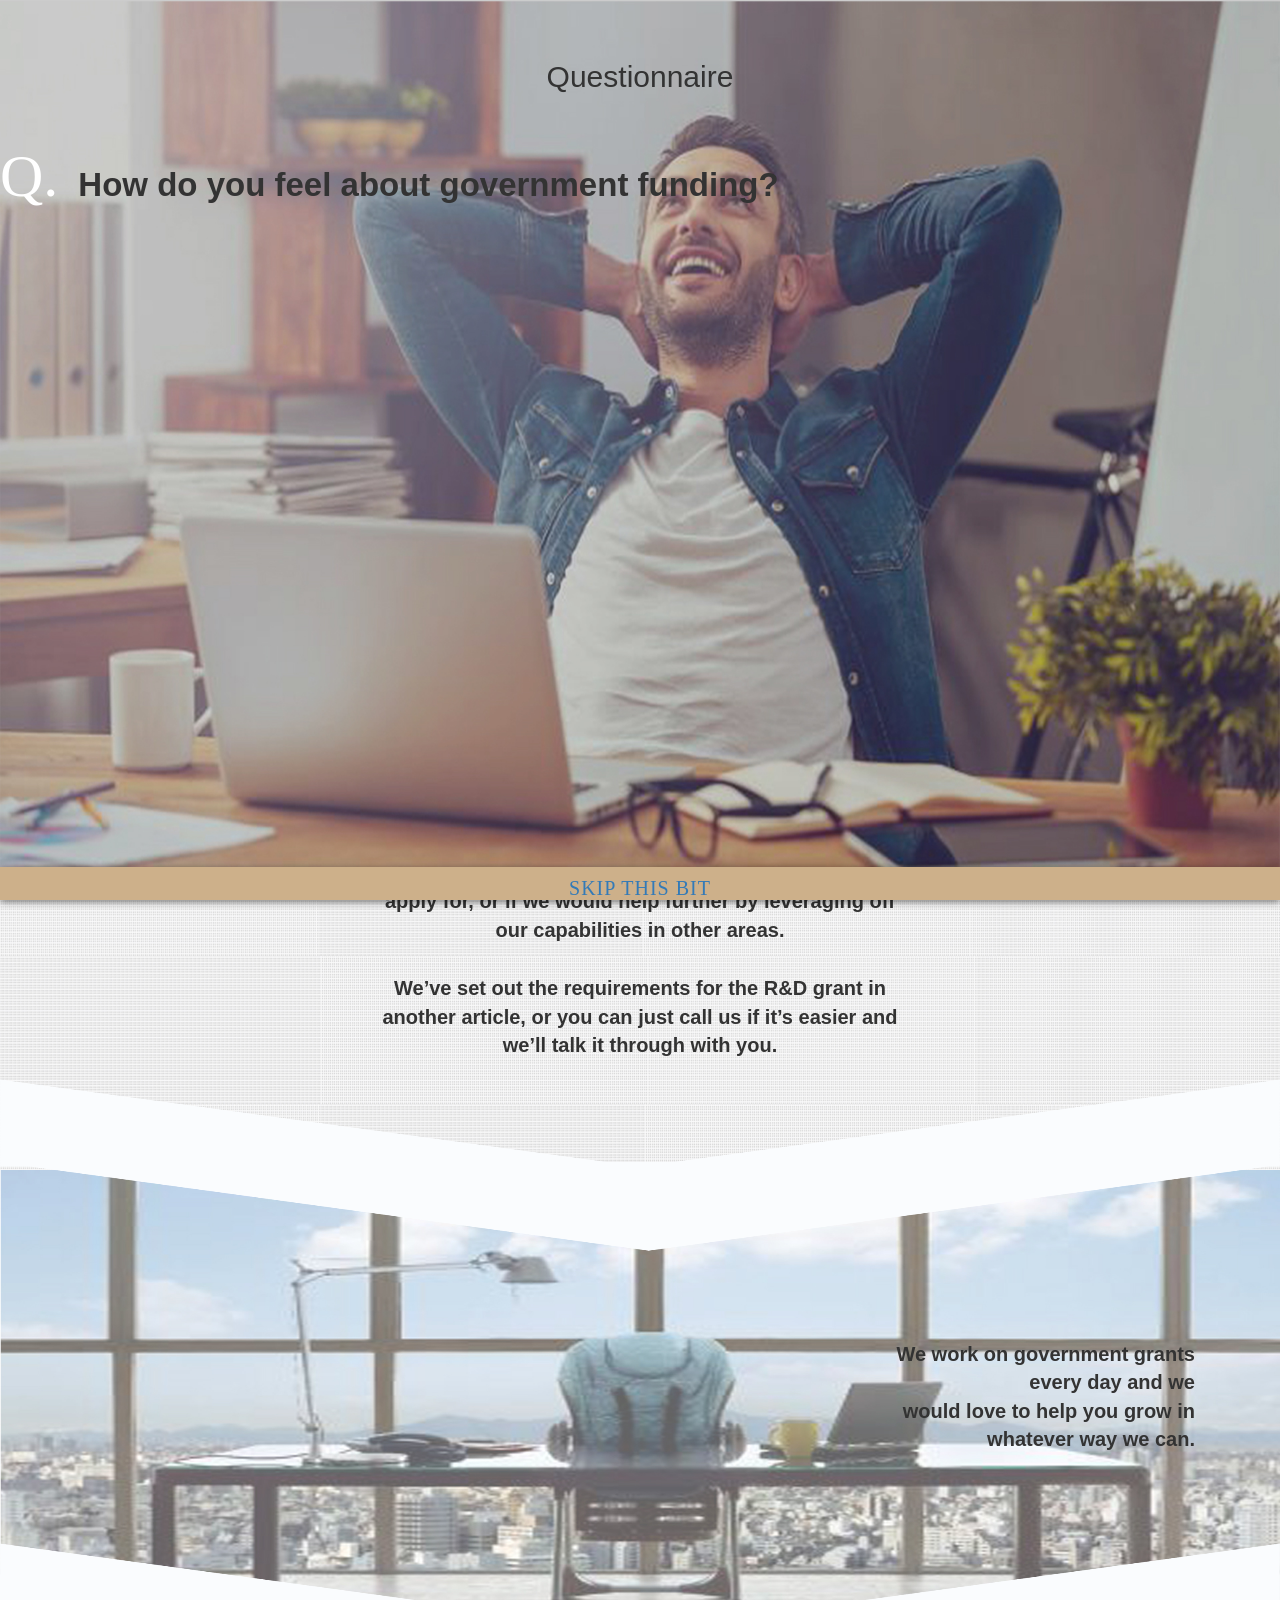
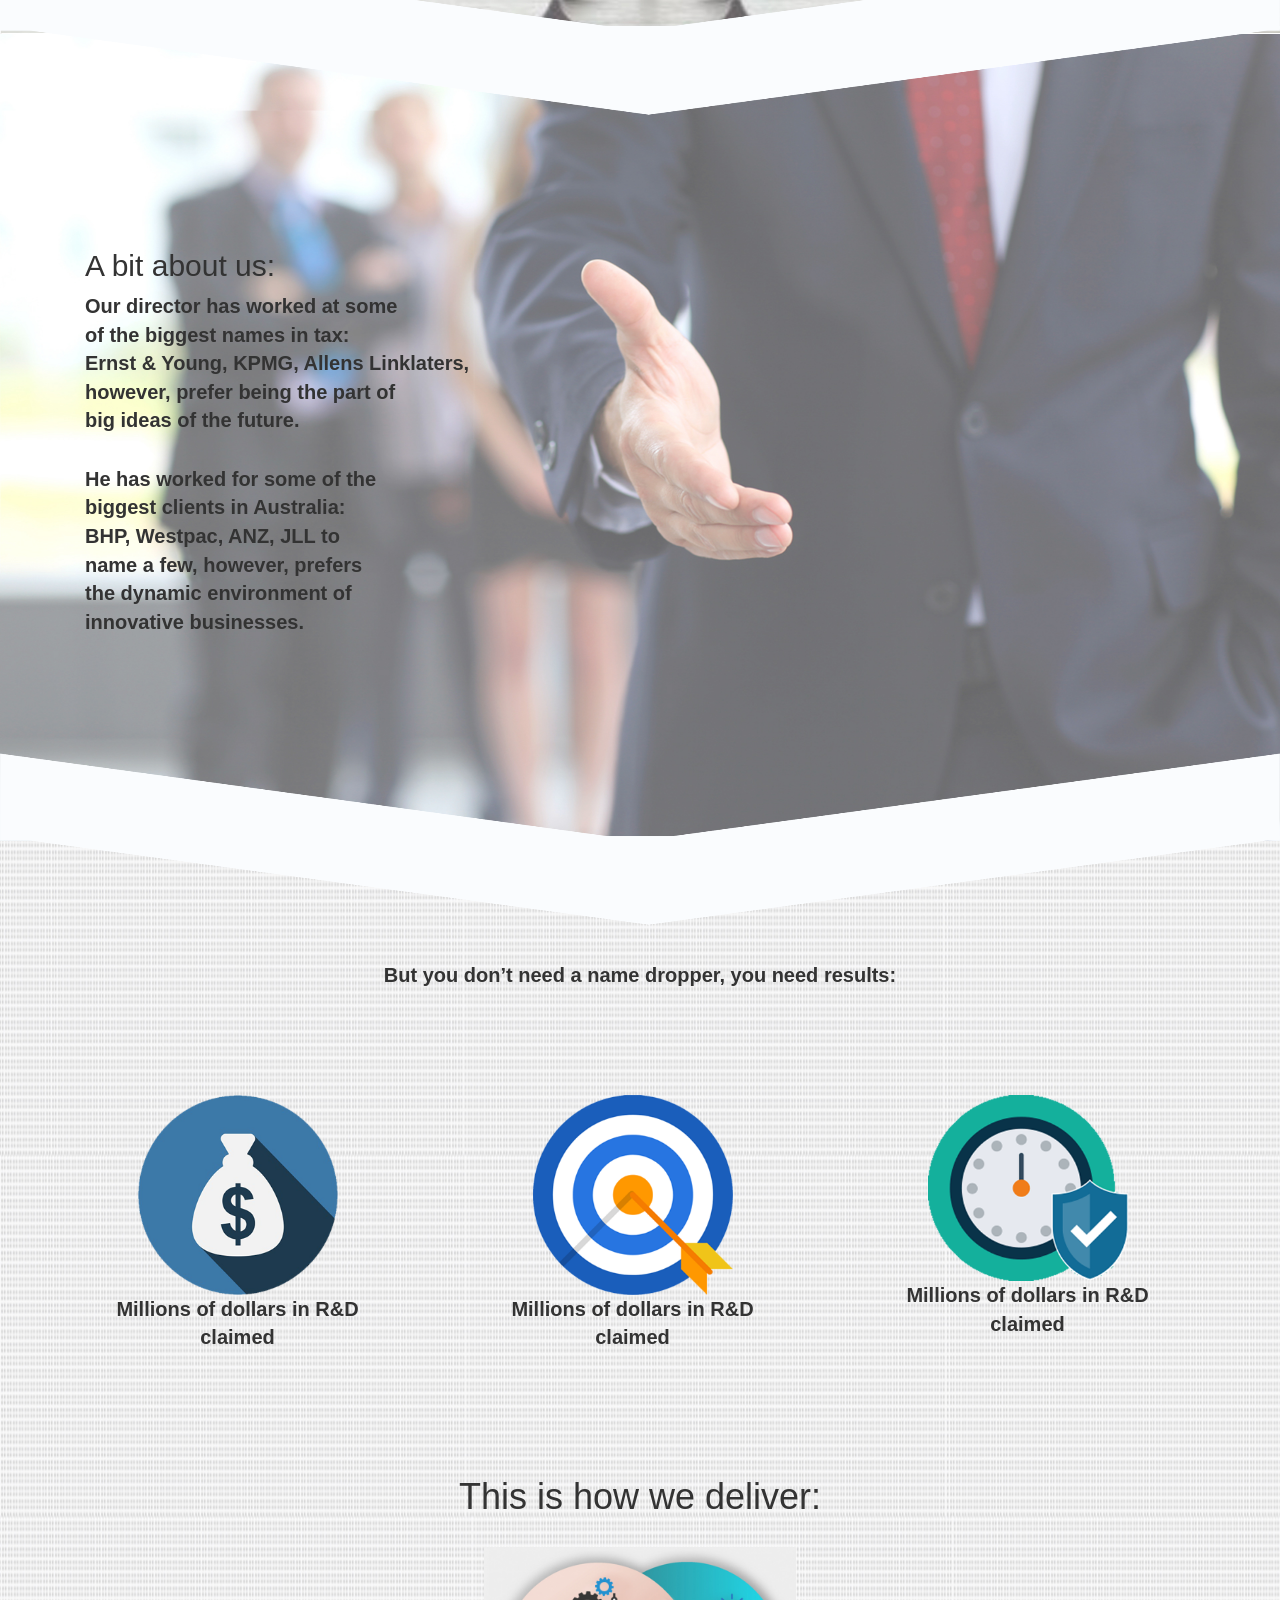
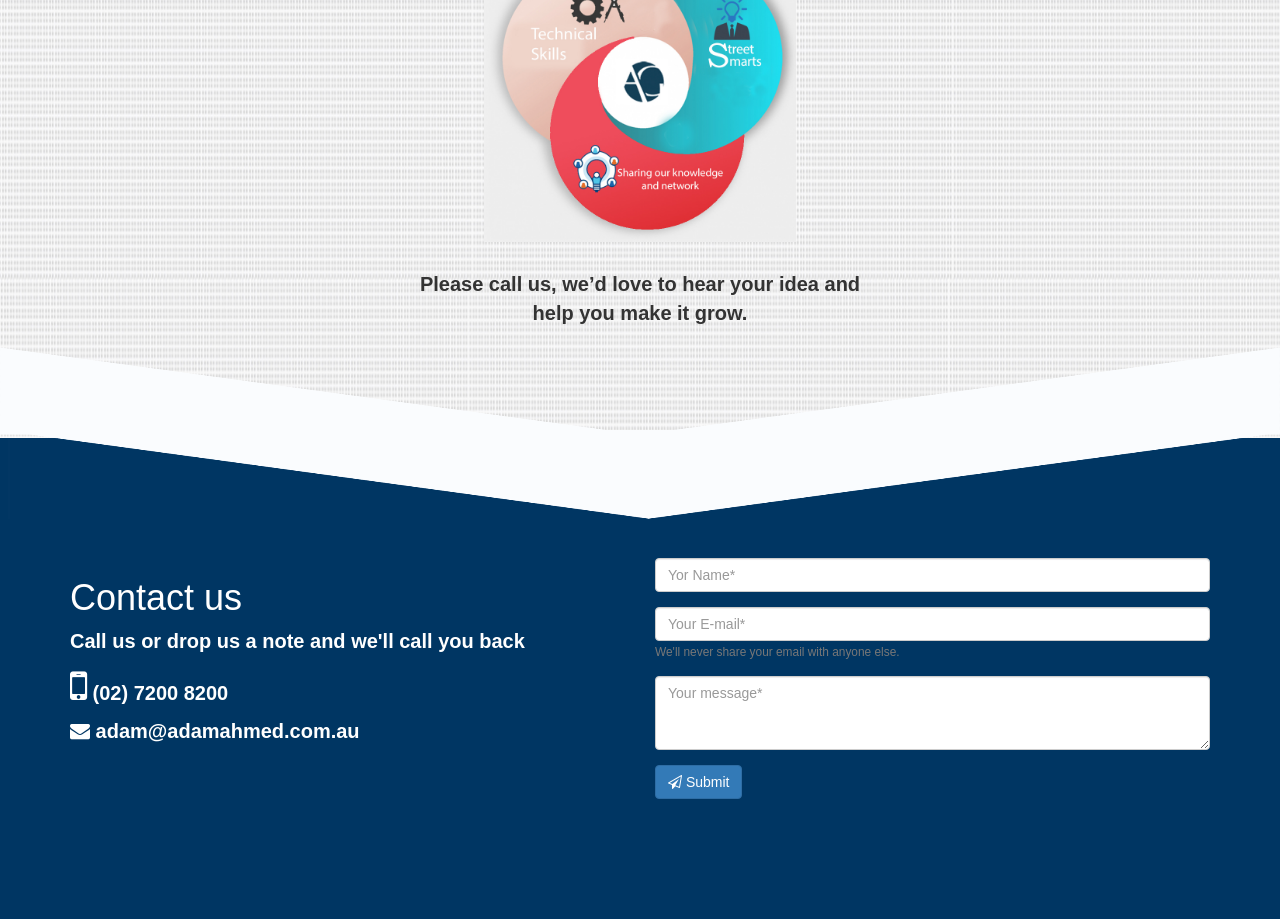
==== index.html @ 74a3d111 "test 3" ====
<!DOCTYPE html>
<html lang="en">
<head>
    <meta charset="UTF-8">
    <title>Advocates</title>

    <link rel="stylesheet" href="https://maxcdn.bootstrapcdn.com/bootstrap/3.3.7/css/bootstrap.min.css">
    <link href="https://maxcdn.bootstrapcdn.com/font-awesome/4.7.0/css/font-awesome.min.css" rel="stylesheet" integrity="sha384-wvfXpqpZZVQGK6TAh5PVlGOfQNHSoD2xbE+QkPxCAFlNEevoEH3Sl0sibVcOQVnN" crossorigin="anonymous">
    <link href="css/apostrophe.css" rel="stylesheet">
    <link rel="stylesheet" href="css/style.css">

</head>
<body>
<!--<div id="myModal" class="modal fade bd-example-modal-lg" >-->
    <!--<div class="modal-dialog">-->
        <!--<div class="modal-content">-->
            <!--&lt;!&ndash;<div class="modal-header">&ndash;&gt;-->
                <!--&lt;!&ndash;<button type="button" class="close" data-dismiss="modal" aria-hidden="true">&times;</button>&ndash;&gt;-->
                <!--&lt;!&ndash;<h2 class="modal-title">This is a temporary modal</h2>&ndash;&gt;-->
            <!--&lt;!&ndash;</div>&ndash;&gt;-->
            <!--<div class="modal-body">-->
                <!--<h2>How do you feel about<br> Government Funding?</h2>-->

                <!--&lt;!&ndash; List Items Start &ndash;&gt;-->
                <!--<div class="row chkbox-padding">-->
                    <!--<div class="col-md-6">-->
                        <!--<div class="funkyradio">-->
                            <!--<div class="funkyradio-default">-->
                                <!--<input type="checkbox" name="checkbox" id="checkbox1" checked/>-->
                                <!--<label for="checkbox1">Great idea.</label>-->
                            <!--</div>-->
                            <!--<div class="funkyradio-primary">-->
                                <!--<input type="checkbox" name="checkbox" id="checkbox2" checked/>-->
                                <!--<label for="checkbox2">Hey, if it's available, why not take it?</label>-->
                            <!--</div>-->
                            <!--<div class="funkyradio-success">-->
                                <!--<input type="checkbox" name="checkbox" id="checkbox3" checked/>-->
                                <!--<label for="checkbox3">Hard to het.</label>-->
                            <!--</div>-->
                            <!--<div class="funkyradio-danger">-->
                                <!--<input type="checkbox" name="checkbox" id="checkbox4" checked/>-->
                                <!--<label for="checkbox4">I prefer Struggle St.</label>-->
                            <!--</div>-->
                        <!--</div>-->
                    <!--</div>-->
                <!--</div>-->
                <!--&lt;!&ndash; List Items End &ndash;&gt;-->
                <!--<div class="row">-->
                    <!--<div class="col-md-12 col-sm-12" align="center">-->
                        <!--<a class="close" data-dismiss="modal" aria-hidden="true">You can Skip!</a>-->
                    <!--</div>-->
                <!--</div>-->

            <!--</div>-->
        <!--</div>-->
    <!--</div>-->
<!--</div>-->


<section name="header" id="header"><!-- header start -->
    <div class="container-fluid">
        <p>&nbsp;</p>
    </div>
</section><!-- header end -->
<!--<div class="container-fluid ">-->
<img class="arrow-img" src="images/arrow.png"/>
<!--</div>-->
<section name="content" id="content"><!-- content start -->
    <div class="content-top">
        <div class="row  container-fluid">
            <!--<div class="container-fluid">-->
            <!--<div class="shade">-->
                <div class="container">
                    <div class="col-lg-12 col-md-12 col-sm-12 col-xs-12">
                        <h2>Do you know if you’re eligible for
                            Government funding?</h2>&nbsp;
                        <p>It can be tough out there, and the Government knows this, so it has all sorts
                            of Government grants which you might be eligible for.</p>&nbsp;
                        <p>One of the grants we specialise in is the research and development grant.<br>
                            This is for the companies that are creating something new and experimenting
                            a little.</p>&nbsp;
                        <h2>Doing something no one else is doing – is this you?</h2>&nbsp;
                        <p>If this is you – we’re intrigued. I bet you’ve got a great idea.We’d love to hear about it.</p>
                    </div>
                </div>

            <!--</div>-->
            <!--</div>-->
        </div>
    </div>
    <img class="arrow-img" src="images/arrow.png"/>
    <div class="content-below ">
        <div class="row container-fluid">
            <div class="container">
                <div class="col-lg-12 col-md-12 col-sm-12 col-xs-12 ">
                    <h4>If you are doing research and development you might be able
                        <br>to get 43.5% of the money you have spent back.</h4>&nbsp;
                    <p>We might even know of some other grants you could<br>
                        apply for, or if we would help further by leveraging off<br>
                        our capabilities in other areas.</p>&nbsp;
                    <p> We’ve set out the requirements for the R&D grant in<br>
                        another article, or you can just call us if it’s easier and<br>
                        we’ll talk it through with you.</p>
                </div>
            </div>
        </div>
    </div>
</section><!-- content end -->
<img class="arrow-img" src="images/arrow.png"/>
<section name="director" id="director" ><!-- director start -->
    <div class="container-fluid">
        <div class="row director-content">
            <!--<div class="shade">-->
                <div class="container">
                    <div class="col-lg-12 col-md-12 col-sm-12 col-xs-12">
                        <p>We work on government grants<br>
                            every day and we<br>
                            would love to help you grow in<br>
                            whatever way we can.</p>
                    </div>
                </div>
            <!--</div>-->
        </div>
    </div>
</section><!-- director end -->
<img class="arrow-img" src="images/arrow.png"/>

<section name="chart" id="chart">
    <!--<div class="container-fluid">-->
    <div class="chart-top">
        <div class="container-fluid">
            <div class="row  chart-padding">
                <!--<div class="shade">-->
                    <div class="container">
                        <div class="col-lg-12 col-md-12 col-sm-12 col-xs-12">
                            <h2>A bit about us:</h2>
                            <p> 		 Our director has worked at some<br>
                                of the biggest names in tax:<br>
                                Ernst & Young, KPMG, Allens Linklaters,<br>
                                however, prefer being the part of<br>
                                big ideas of the future.
                            </p>&nbsp;
                            <p>		He has worked for some of the<br>
                                biggest clients in Australia:<br>
                                BHP, Westpac, ANZ, JLL to<br>
                                name a few, however, prefers<br>
                                the dynamic environment of<br>
                                innovative businesses.</p>
                        </div>
                    </div>
                <!--</div>-->
            </div>
        </div>
    </div>
    <img class="arrow-img" src="images/arrow.png"/>
    <div class="chart-bottom">
        &nbsp;&nbsp;<p>But you don’t need a name dropper, you need results:</p>
        <div class="container chart-padding">
            <div class="row">
                <div class="col-lg-4 col-md-4 col-sm-6">
                    <div class="card mx-auto text-center">
                        <img src="images/chart_dollar.png" class="img-responsive"/>
                        <div class="card-body">
                            <p>Millions of dollars in R&D claimed</p>
                        </div>
                    </div>
                </div>
                <div class="col-lg-4 col-md-4 col-sm-6">
                    <div class="card mx-auto text-center">
                        <img src="images/chart_RnD.png"/>
                        <div class="card-body">
                            <p>Millions of dollars in R&D claimed</p>
                        </div>
                    </div>
                </div>
                <div class="col-lg-4 col-md-4 col-sm-6">
                    <div class="card mx-auto text-center">
                        <img src="images/chart_payment.png" class="img-responsive"/>
                        <div class="card-body">
                            <p>Millions of dollars in R&D claimed</p>
                        </div>
                    </div>
                </div>
            </div>
        </div>
        <div class="container-fluid" style="align-content: center;">
            <h1>This is how we deliver: </h1>&nbsp;&nbsp;
            <img src="images/technical skills.jpg" class="img-responsive rounded mx-auto d-block trainer"/>
            <p><br>Please call us, we’d love to hear your idea and<br>
                help you make it grow.</p>
        </div>

    </div>
</section>

<img class="arrow-img" src="images/arrow.png"/>

<section name="contactUs" id="contactUs"><!-- contactUs start -->
    <div class="container">
        <div class="row">
            <div class="col-lg-6 col-md-6 col-sm-12">
                <h1>Contact us</h1>
                <p>Call us or drop us a note and we'll call you back</p>
                <p><i class="fa fa-mobile fa-2x"></i> (02) 7200 8200</p>
                <p><i class="fa fa-envelope" aria-hidden="true"></i> adam@adamahmed.com.au</p>
            </div>

            <div class="col-lg-6 col-md-6 col-sm-12">
                <form>
                    <div class="form-group">
                        <!--<label for="name">Name</label>-->
                        <input type="text" class="form-control" id="name" placeholder="Yor Name*">
                    </div>
                    <div class="form-group">
                        <!--<label for="inputEmail1">Email address</label>-->
                        <input type="email" class="form-control" id="inputEmail1" aria-describedby="emailHelp" placeholder="Your E-mail*">
                        <small id="emailHelp" class="form-text text-muted">We'll never share your email with anyone else.</small>
                    </div>
                    <div class="form-group">
                        <!--<label for="message">Example textarea</label>-->
                        <textarea class="form-control" id="message" rows="3" placeholder="Your message*"></textarea>
                    </div>

                    <!--<span class="icon-input-btn"><span class=""></span> <input type="submit" class="btn btn-primary" value="Search"></span>-->
                    <button type="submit" class="btn btn-primary">
                        <i class="fa fa-paper-plane-o"></i> Submit
                    </button>
                </form>
            </div>
        </div>
    </div>
</section><!-- contactUs end -->

<!-- Quiz Section Start -->
<div class="section" id="section-quiz">

    <div class="branding">
        <!--<div class="inner">-->
        <!--<img src="assets/img/layout/stamp-apostrophe.png" id="stamp"/>-->
        <!--<img src="assets/img/layout/logo-apostrophe.png" id="logo"/>-->
        <!--</div>-->
    </div>

    <div class="inner">

        <div class="heading">
            <h2>Questionnaire</h2>
        </div>

        <div id="quiz">

            <h4 id="headingQ">Q.</h4>

            <p class="quizquestion"></p>

            <h4 id="headingA">A.</h4>

            <p class="quizanswer"></p>

        </div>

        <div id="response">

        </div>


        <div id="quizes">

            <!-- QUIZ  - Rocket Science -->
            <div class="quiz" data-type="multichoice" data-bg="intro1">
                <p class="q">How do you feel about government funding?</p>
                <p class="a">
                    <i>Select one</i><br>
                    <a class="choice" data-choice="a" href="#">a) Great Idea</a><br>
                    <a class="choice" data-choice="b" href="#">b) Hey, if it’s available, why not take it?</a><br>
                    <a class="choice" data-choice="c" href="#">c) Hard to get.</a><br>
                    <a class="choice" data-choice="d" href="#">d) I prefer Struggle St.</a>
                </p>
                <div class="answer-timeout">
                    <p>Nothing? Really? You’d be a pro at meditation.</p>
                    <p>While you’re busy omming, let us take care of your social media.</p>
                </div>
                <div class="answer" data-choice="a">
                    <p>a)  We think so too. Come in , let's see if we can get you some.</p>
                </div>
                <div class="answer" data-choice="b">
                    <p>b)  Make Sense</p>
                    <p>  Come in. </p>
                </div>
                <div class="answer" data-choice="c">
                    <p>c)  It can be, but doesn't have to be.</p>
                    <p> We've done a few of these - come in and we'll talk - give you a sense of how much you might be eligible foe and if it's worth it.</p>
                </div>
                <div class="answer" data-choice="d">
                    <p>d)  Ah ok. Well if you ever change your mind you know where to find us.</p>
                    <p> Come in if you want to see what you might be missing out on..</p>
                </div>
            </div>
            <!--////////////////////////-->
        </div>
    </div>

    <div class="masthead skipper">
        <a class="" href="#">skip this bit</a></li>
    </div>
</div>
<!-- Quiz Section End -->

<script src="https://ajax.googleapis.com/ajax/libs/jquery/1.12.4/jquery.min.js"></script>
<script src="https://maxcdn.bootstrapcdn.com/bootstrap/3.3.7/js/bootstrap.min.js"></script>
<script src="js/script.js" type="text/javascript"></script>
<script src="js/apostrophe-min.js"></script>
<script>
    $(document).ready(
        appsite.init()
    );
</script>

</body>
</html>
---- css/apostrophe.css ----
#quiz h4 {
    font-family: "mrseaves";
    font-size: 60px;
    color: white;
    opacity: 0;
}
#response p,
#quiz input,
#quiz i,
#section-quiz a:hover {
    color: #ceb18b;
    text-decoration: none;
}
#quiz input,
#quiz i {
    font-family: "hoefler-italic";
    font-style: normal;
}
#quiz .clearfix {
    margin: 40px 0;
}
#quiz h4,
#quiz a,
#quiz i,
#quiz .quizquestion,
#quiz .quizanswer {
    display: inline;
    padding-right: 20px;
}
#quiz p.quizquestion,
#quiz p.quizanswer {
    font-size: 33px;
}
#quiz input {
    background: transparent;
    border: 0;
    outline: 0;
    font-size: 50px;
    width: 790px;
    display: inline;
    line-height: 50px;
    position: relative;
    top: -6px;
}
#response {
    margin-top: 50px;
    /*background: url(../images/modal_1.jpg)  no-repeat;*/
}
#response p {
    color: #ceb18b;
    font-family: "mrseaves";
    font-size: 22px;
    padding-left: 120px;
    margin: 0 0 10px;
    line-height: 24px;
}
#response #enter h2 {
    cursor: pointer;
}
.gecko #response #enter h2 a {
    display: block;
}
#response #enter h2:hover {
    color: #ceb18b;
    cursor: pointer;
}
#section-quiz h1 {
    color: white;
}
#section-quiz,
#section-quiz h2 {
    background-color: transparent;
    background-position-y: top;
    background-position-x: 50%;
    -webkit-background-size: cover;
    -moz-background-size: cover;
    -o-background-size: cover;
    background-size: cover;
}
#section-quiz{
    background: url("../images/modal_1.jpg") no-repeat;
    background-size: cover;
}
#section-quiz.section {
    position: fixed;
    z-index: 9999;
    width: 100%;
    top: 0;
    left: 0;
    padding-top: 0;
    height: 100%;
}
#section-quiz.section .branding {
    margin-top: 60px;
}
#section-quiz hr {
    margin-top: 50px;
}
#section-quiz .heading {
    margin: 50px 0 ;
}
.masthead.skipper {
    position: fixed;
    bottom: 0;
    height: 33px;
}
#section-quiz .masthead.skipper a {
    display: block;
    padding-top: 7px;
}
#section-quiz .masthead.skipper a:hover {
    color: #404041;
}

.masthead.skipper a,
ul li {
    font-family: "knockout";
    font-size: 20px;
    text-transform: uppercase;
    letter-spacing: 1px;
}
.masthead {
    background: #cdb08a;
    height: 33px;
    position: absolute;
    bottom: 0;
    left: 0;
    right: 0;
    width: 100%;
    text-align: center;
    -webkit-box-shadow: 0px 2px 7px 0px rgba(0, 0, 0, 0.5);
    box-shadow: 0px 2px 7px 0px rgba(0, 0, 0, 0.5);
}
.masthead.sticky {
    position: fixed;
    top: 0;
    z-index: 999;
}
.masthead.skipper {
    position: fixed;
    bottom: 0;
    height: 33px;
}
---- css/style.css ----
/*Global Styles Start*/
p, h1, h2, h3, h4{
    text-align: center;
}
p{
    font-weight: 600;
    font-size: 20px;
}
.required:after { content:" *"; }
/*Global Styles End*/

/*Section Styling Start*/
#header{
    background-image: url("../images/header.jpg");
    width: 100%;
    max-height: 320px;
    min-height: 100px;
}

#content{

}
#director p{
    text-align: right;
}
#chart{

}
#contactUs{
    background-color: #003663;
    padding: 120px 0;
    color: #ffffff;
}
#contactUs h1, #contactUs p{
    color: #ffffff;
}

.arrow-img{
    width: 100%;
    max-height: 20%;
    position: absolute;
    z-index: 100;
    margin: -73px 0;
}
/*Section Styling End*/

/*Content Section Start*/
.content-top{
    background: url("../images/content_1_1.jpg") no-repeat;
    -webkit-background-size:100% 100%;
    background-size:100% 100%;
}
#content .container-fluid {
    width: 100%;
    padding-right: 0;
    padding-left: 0;
    margin-right: auto;
    margin-left: auto;
}
.shade{
    /*color: #fff;*/
    padding: 100px 50px;
    left: 0;
    width: 100%;
    background: rgba(255, 255, 255, .4);
}
.content-below{
    background: url("../images/content_2.jpg") no-repeat;
    -webkit-background-size:100% 100%;
    background-size:100% 100%;
    padding: 300px 0;
    /*height: 600px;*/
}
/*Content Section End*/

/*Director Section Start*/
.director-content{
    background: url("../images/Director_3_1_Slide.jpg") no-repeat;
    -webkit-background-size:100% 100%;
    background-size:100% 100%;
    padding: 300px 0;
}
/*Director Section End*/

/*Chart Section Start*/
.chart-padding{
    padding: 120px 0;
    /*margin-top: 40px;*/
    z-index: 100;
}
.chart-top{
    background: url("../images/Director_chart_2_Slide.jpg") no-repeat;
    -webkit-background-size:100% 100%;
    background-size:100% 100%;
    padding: 300px 0;
    text-align: left;
}
.chart-top p, .chart-top h2{
    text-align: left;
}

.chart-bottom{
    background: url("../images/content_2.jpg") no-repeat;
    background-size: cover;
}
.card{
    max-width: 300px;
    margin: auto;
    background-color: transparent;
    border: none;
}
.card > img{
    max-height: 200px;
    max-width: 200px;
    margin: auto;
}
.trainer{
    width: 40%;
    height: 40%;
    margin: auto;
}
/*Chart Section End*/

/*ContactUs Section Start*/
#contactUs p, #contactUs h1{
    text-align: left;
}
/*ContactUs Section End*/


/* MODAL SETUP */
.modal{
    padding-right: 0 !important;
}
.modal-content {
    /*background: url("../images/modal_1.jpg") no-repeat;*/
    -webkit-background-size:cover;
    background-size:cover;
}
.modal-dialog {
    width: 100%;
    height: 100%;
    margin: 0;
    padding: 0;
}

.modal-content {
    height: auto;
    min-height: 100%;
    border-radius: 0;
}

/* Checkbox Start */
.checkbox:after {
    content: '';
    display: table;
    clear: both;
}

.checkbox {
    position: relative;
    display: inline-block;
    border: 1px solid #a9a9a9;
    border-radius: .25em;
    width: 1.3em;
    height: 1.3em;
    float: left;
    margin-right: .5em;
}
.checkbox label{
    width: 100%;
}

.checkbox .cr .cr-icon{
    position: absolute;
    font-size: .8em;
    line-height: 0;
    top: 50%;
    left: 20%;
}

.checkbox input[type="checkbox"] {
    display: none;
}

.checkbox input[type="checkbox"] + .cr > .cr-icon {
    transform: scale(3) rotateZ(-20deg);
    opacity: 0;
    transition: all .3s ease-in;
}

.checkbox input[type="checkbox"]:checked + .cr > .cr-icon {
    transform: scale(1) rotateZ(0deg);
    opacity: 1;
}

.checkbox input[type="checkbox"]:disabled + .cr {
    opacity: .5;
}
/* Checkbox End */

.funkyradio div {
    clear: both;
    overflow: hidden;
}
/* Deals with checkbox container */
.funkyradio label {
    width: 2750px;
    border-radius: 3px;
    /*border: 1px solid #D1D3D4;*/
    font-weight: 400;
    font-size: 20px;
}

.funkyradio input[type="checkbox"]:empty {
    display: none;
}

.funkyradio input[type="checkbox"]:empty ~ label {
    position: relative;
    line-height: 2.0em;
    text-indent: 3em;
    margin-top: 1em;
    cursor: pointer;
    -webkit-user-select: none;
    -moz-user-select: none;
    -ms-user-select: none;
    user-select: none;
}

.funkyradio input[type="checkbox"]:empty ~ label:before {
    position: absolute;
    display: block;
    top: 0;
    bottom: 0;
    left: 0;
    content: '';
    width: 2.0em;
    /*background: #D1D3D4;*/
    background: transparent;
    border-radius: 3px 3px 3px 3px;
    border-left: 1px solid crimson;
    border-right: 1px solid crimson;
}

/*ADD Transition*/
.funkyradio input[type="checkbox"]:checked ~ label:before {
    content: '\2714';
    text-indent: .5em;
    font-size: 20px;
    color: red;
    /*background-color: #ccc;*/
    background-color: transparent;
    transition: all .3s ease-in;
}


/*}*/

.chkbox-padding{
    margin-left: 20px;
}
.close{
    float: none;
    line-height: 4;
    font-size: 25px;
    opacity: .4;

}
.funkyradio .funkyradio-default input{
    border-left: 1px solid black;
    border-right: 1px solid black;
}

/* MEDI@ Start */
@media (min-width: 320px) {
    .arrow-img{
        width: 100%;
        position: absolute;
        z-index: 100;
        margin: -35px 0;
    }
    .shade{
        padding: 0;
    }
    .chart-padding{
        padding: 95px 0;
    }
    .chart-padding .row{
        margin-right: 0;
    }
    #chart .arrow-img{
        margin: -35px 0;
    }
    .trainer{
        width: 100%;
        height: 100%;
    }
    .content-top{
        height: auto;
        padding: 50px 10px;
    }
    .content-below{
        height: auto;
        padding: 50px 10px;
    }

    .director-content{
        height: auto;
        padding: 50px 10px;
    }
    .chart-top{
        padding: 100px 0;
    }
    .chart-bottom{
        padding: 100px 0;
    }
    .chkbox-padding{
        margin-left: 2px;
    }
    .modal-content h2{
        font-size: 20px;
        font-weight: 600;
    }
    .modal-content .col-md-6{
        padding-left: 5px;
    }
    .funkyradio label{
        font-size: 13px;
        font-weight: 600;
    }
    .funkyradio input[type="checkbox"]:empty ~ label {
        position: relative;
        line-height: 2.0em;
        text-indent: 2.6em;
        margin-top: 1em;
    }

    /*ADD Transition*/
    .funkyradio input[type="checkbox"]:checked ~ label:before {
        text-indent: 0.4em;
        font-size: 15px;

    }
}
@media (min-width: 800px) {
    .arrow-img{
        margin: -50px 0;
    }
    .trainer{
        width: 25%;
        /*height: 80%;*/
    }
    .content-top{
        padding: 100px 0;
        height: auto;
    }
    .content-below{
        padding: 100px 0;
        height: auto;
    }
    .director-content{
        padding: 170px 0;
        height: auto;
    }
    .modal-content h2{
        font-size: 25px;
    }
    .modal-content .col-md-6{
        padding-left: 15px;
    }
    .funkyradio label{
        font-size: 20px;
        font-weight: 700;
    }

}
@media (min-width: 1000px) {
    .arrow-img{
        margin: -74px 0;
    }
}
@media (min-width: 1280px) {
    .arrow-img{
        margin: -63px 0;
    }
    #chart .arrow-img{
        margin: -63px 0;
    }

}
@media (min-height: 900px) {
    .arrow-img{
        margin: -93px 0;
    }
    #chart .arrow-img{
        margin: -90px 0;
    }
}
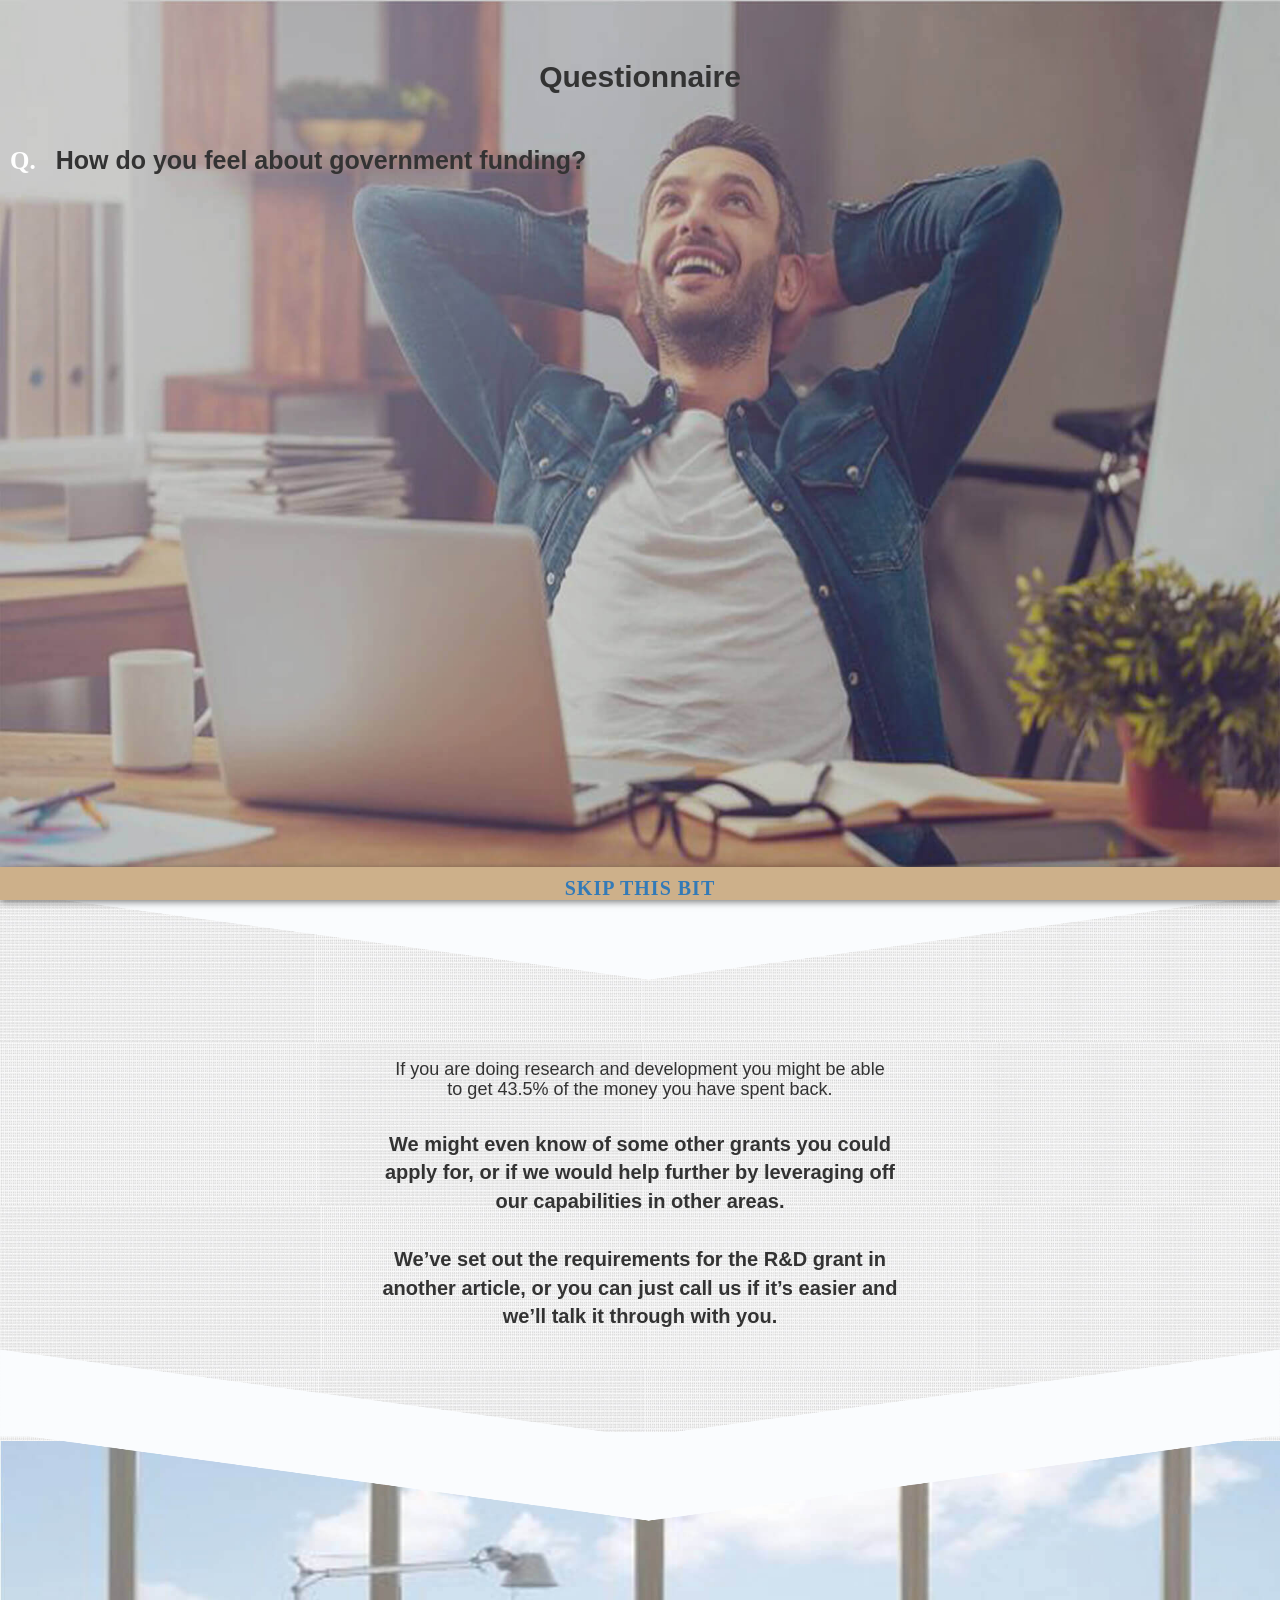
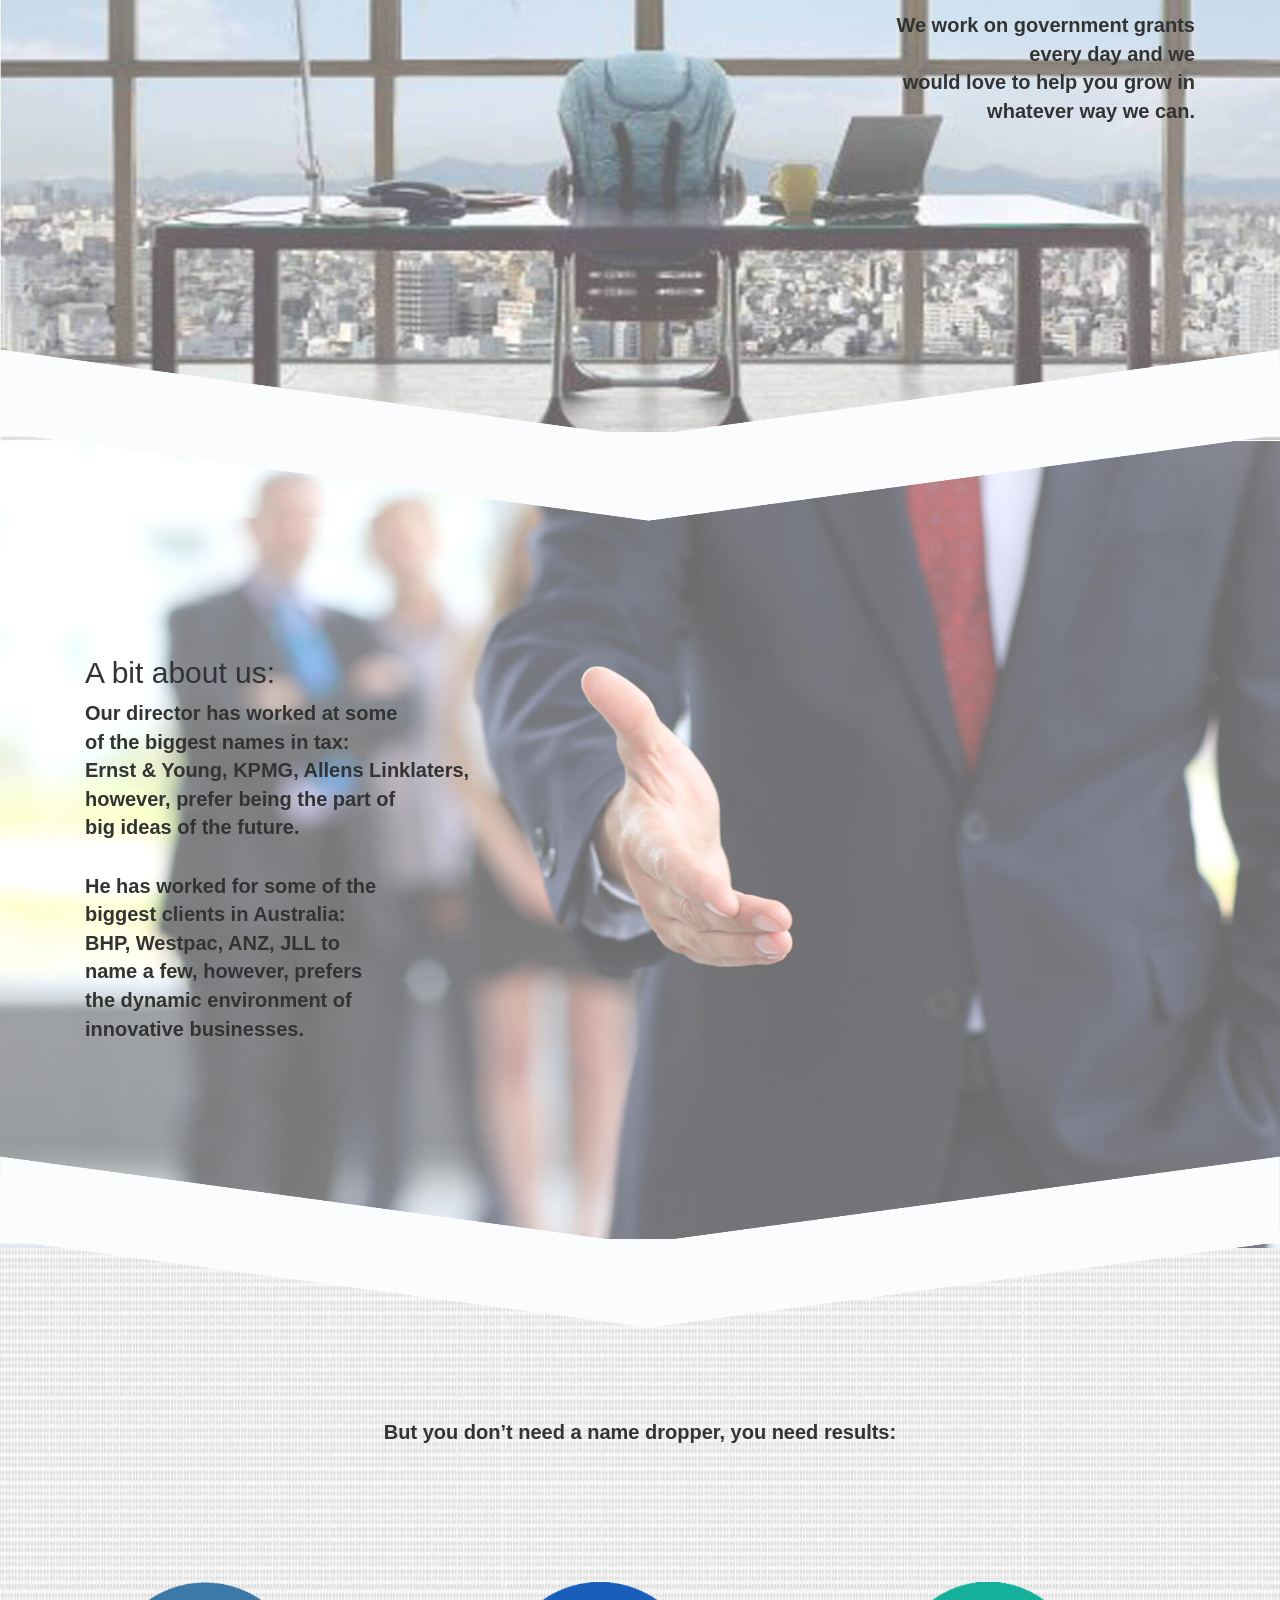
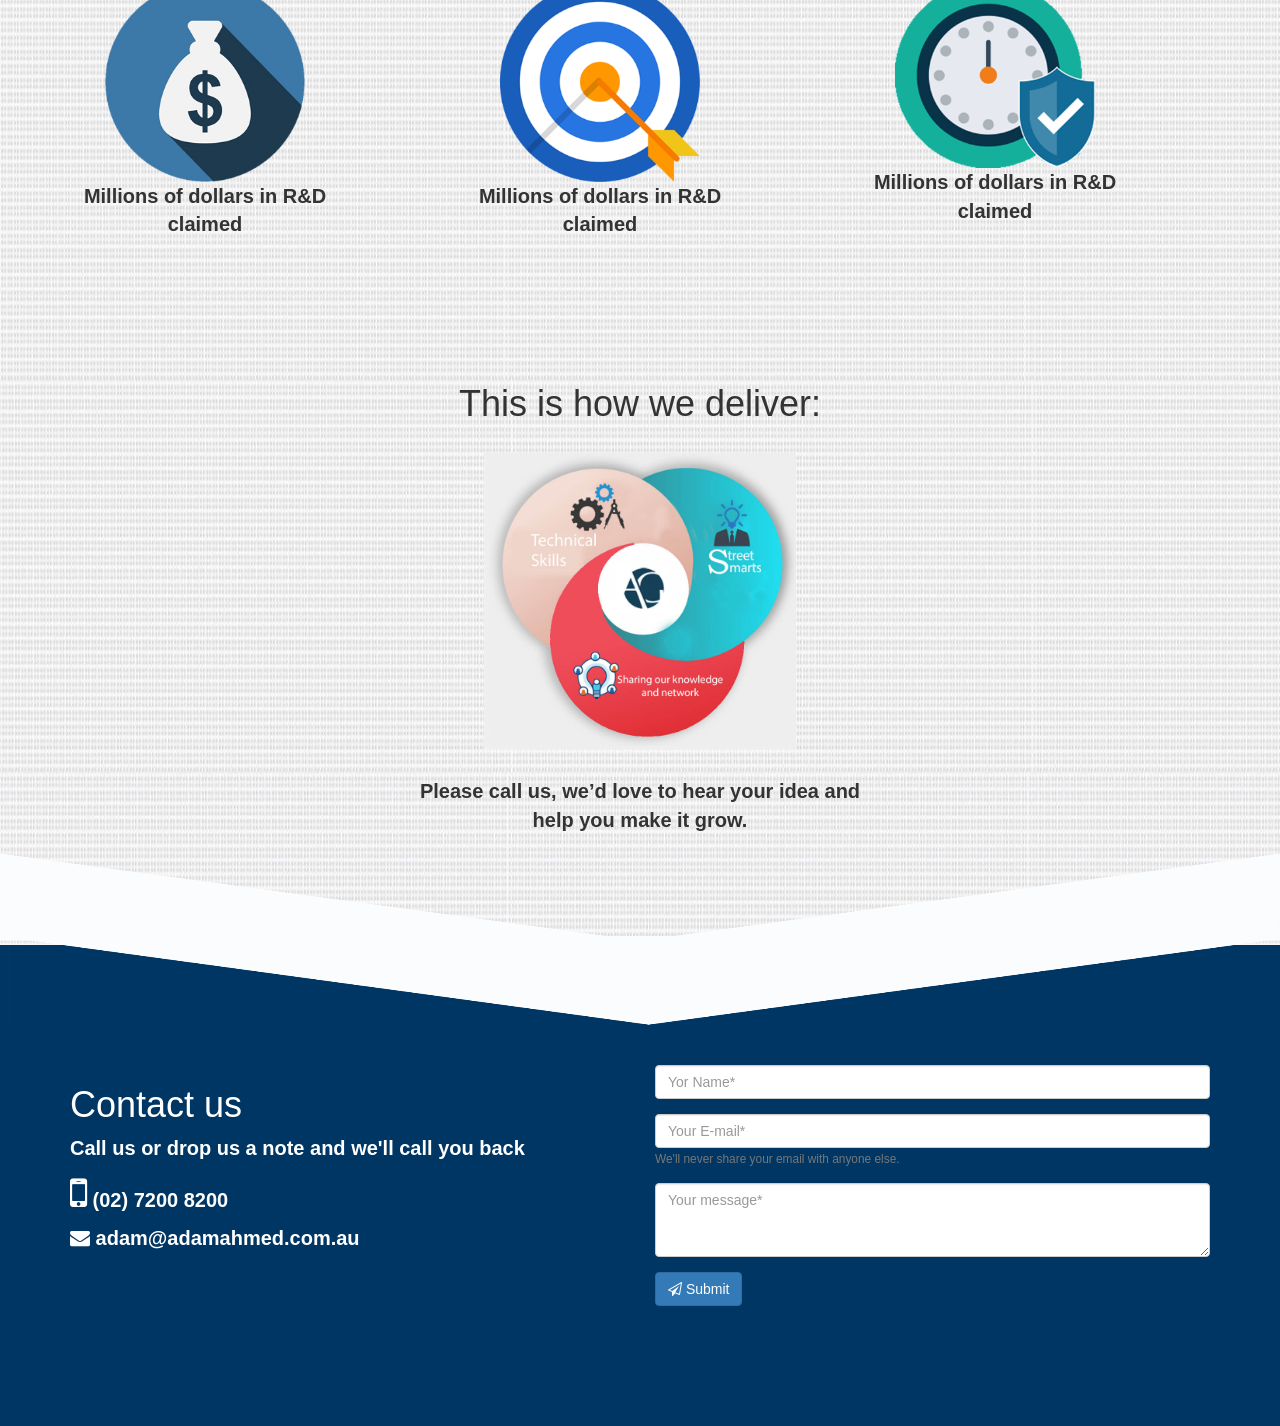
==== commit 5bf6e056: "Compressed and updated" ====
--- a/index.html
+++ b/index.html
@@ -6,7 +6,7 @@
 
     <link rel="stylesheet" href="https://maxcdn.bootstrapcdn.com/bootstrap/3.3.7/css/bootstrap.min.css">
     <link href="https://maxcdn.bootstrapcdn.com/font-awesome/4.7.0/css/font-awesome.min.css" rel="stylesheet" integrity="sha384-wvfXpqpZZVQGK6TAh5PVlGOfQNHSoD2xbE+QkPxCAFlNEevoEH3Sl0sibVcOQVnN" crossorigin="anonymous">
-    <link href="css/apostrophe.css" rel="stylesheet">
+    <!--<link href="css/apostrophe.css" rel="stylesheet">-->
     <link rel="stylesheet" href="css/style.css">
 
 </head>
@@ -66,7 +66,7 @@
 <img class="arrow-img" src="images/arrow.png"/>
 <!--</div>-->
 <section name="content" id="content"><!-- content start -->
-    <div class="content-top">
+    <div class="content-top content-padding">
         <div class="row  container-fluid">
             <!--<div class="container-fluid">-->
             <!--<div class="shade">-->
@@ -89,7 +89,7 @@
         </div>
     </div>
     <img class="arrow-img" src="images/arrow.png"/>
-    <div class="content-below ">
+    <div class="content-below content-padding">
         <div class="row container-fluid">
             <div class="container">
                 <div class="col-lg-12 col-md-12 col-sm-12 col-xs-12 ">
@@ -153,7 +153,7 @@
         </div>
     </div>
     <img class="arrow-img" src="images/arrow.png"/>
-    <div class="chart-bottom">
+    <div class="chart-bottom content-padding">
         &nbsp;&nbsp;<p>But you don’t need a name dropper, you need results:</p>
         <div class="container chart-padding">
             <div class="row">
@@ -248,15 +248,13 @@
         </div>
 
         <div id="quiz">
-
-            <h4 id="headingQ">Q.</h4>
-
-            <p class="quizquestion"></p>
-
-            <h4 id="headingA">A.</h4>
-
-            <p class="quizanswer"></p>
-
+                <h4 id="headingQ">Q.</h4>
+
+                <p class="quizquestion"></p>
+
+                <h4 id="headingA">A.</h4>
+
+                <p class="quizanswer"></p>
         </div>
 
         <div id="response">
@@ -316,5 +314,6 @@
     );
 </script>
 
+
 </body>
 </html>
--- a/css/style.css
+++ b/css/style.css
@@ -108,6 +108,7 @@
     margin: auto;
     background-color: transparent;
     border: none;
+    margin: 30px 0;
 }
 .card > img{
     max-height: 200px;
@@ -150,112 +151,175 @@
     border-radius: 0;
 }
 
-/* Checkbox Start */
-.checkbox:after {
-    content: '';
-    display: table;
-    clear: both;
-}
-
-.checkbox {
+/*
+    INTRO SECTION START
+*/
+#quiz h4 {
+    font-family: "mrseaves";
+    font-size: 60px;
+    color: white;
+    opacity: 0;
+}
+#response p,
+#quiz input,
+#quiz i,
+#section-quiz a:hover {
+    color: #721c24;
+    text-decoration: none;
+    -webkit-transition: all .3s ease-in;
+    -moz-transition: all .3s ease-in;
+    -ms-transition: all .3s ease-in;
+    -o-transition: all .3s ease-in;
+    transition: all .3s ease-in;
+}
+#quiz input,
+#quiz i {
+    font-family: "hoefler-italic";
+    font-style: normal;
+}
+#quiz .clearfix {
+    margin: 40px 0;
+}
+#quiz h4,
+#quiz a,
+#quiz i,
+#quiz .quizquestion,
+#quiz .quizanswer {
+    display: inline;
+    padding-right: 20px;
+}
+#quiz p.quizquestion,
+#quiz p.quizanswer {
+    font-size: 33px;
+}
+#quiz input {
+    background: transparent;
+    border: 0;
+    outline: 0;
+    font-size: 50px;
+    width: 790px;
+    display: inline;
+    line-height: 50px;
     position: relative;
-    display: inline-block;
-    border: 1px solid #a9a9a9;
-    border-radius: .25em;
-    width: 1.3em;
-    height: 1.3em;
-    float: left;
-    margin-right: .5em;
-}
-.checkbox label{
-    width: 100%;
-}
-
-.checkbox .cr .cr-icon{
+    top: -6px;
+}
+#response {
+    margin-top: 50px;
+    /*background: url(../images/modal_1.jpg)  no-repeat;*/
+}
+#response p {
+    color: crimson;
+    font-family: "mrseaves";
+    font-size: 22px;
+    padding-left: 120px;
+    margin: 0 0 10px;
+    line-height: 24px;
+}
+#response #enter h2 {
+    cursor: pointer;
+}
+.gecko #response #enter h2 a {
+    display: block;
+    font-weight: 600;
+    -webkit-transition: all .3s ease-in;
+    -moz-transition: all .3s ease-in;
+    -ms-transition: all .3s ease-in;
+    -o-transition: all .3s ease-in;
+    transition: all .3s ease-in;
+}
+#section-quiz{
+    background-color: #2e3133;
+}
+#response #enter h2:hover {
+    color: #446894;
+    cursor: pointer;
+}
+#section-quiz h1 {
+    color: white;
+}
+#section-quiz,
+#section-quiz h2 {
+    background-color: transparent;
+    background-position-y: top;
+    background-position-x: 50%;
+    -webkit-background-size: cover;
+    -moz-background-size: cover;
+    -o-background-size: cover;
+    background-size: cover;
+}
+#section-quiz{
+    background: url("../images/modal_1.jpg") no-repeat;
+    background-size: cover;
+}
+#section-quiz.section {
+    position: fixed;
+    z-index: 9999;
+    width: 100%;
+    top: 0;
+    left: 0;
+    padding-top: 0;
+    height: 100%;
+}
+#section-quiz.section .branding {
+    margin-top: 60px;
+}
+#section-quiz hr {
+    margin-top: 50px;
+}
+#section-quiz .heading {
+    margin: 50px 0 ;
+}
+.masthead.skipper {
+    position: fixed;
+    bottom: 0;
+    height: 33px;
+}
+#section-quiz .masthead.skipper a {
+    display: block;
+    padding-top: 7px;
+}
+#section-quiz .masthead.skipper a:hover {
+    color: #404041;
+}
+
+.masthead.skipper a,
+ul li {
+    font-family: "knockout";
+    font-size: 20px;
+    text-transform: uppercase;
+    letter-spacing: 1px;
+}
+.masthead {
+    background: #cdb08a;
+    height: 33px;
     position: absolute;
-    font-size: .8em;
-    line-height: 0;
-    top: 50%;
-    left: 20%;
-}
-
-.checkbox input[type="checkbox"] {
-    display: none;
-}
-
-.checkbox input[type="checkbox"] + .cr > .cr-icon {
-    transform: scale(3) rotateZ(-20deg);
-    opacity: 0;
-    transition: all .3s ease-in;
-}
-
-.checkbox input[type="checkbox"]:checked + .cr > .cr-icon {
-    transform: scale(1) rotateZ(0deg);
-    opacity: 1;
-}
-
-.checkbox input[type="checkbox"]:disabled + .cr {
-    opacity: .5;
-}
-/* Checkbox End */
-
-.funkyradio div {
-    clear: both;
-    overflow: hidden;
-}
-/* Deals with checkbox container */
-.funkyradio label {
-    width: 2750px;
-    border-radius: 3px;
-    /*border: 1px solid #D1D3D4;*/
-    font-weight: 400;
-    font-size: 20px;
-}
-
-.funkyradio input[type="checkbox"]:empty {
-    display: none;
-}
-
-.funkyradio input[type="checkbox"]:empty ~ label {
-    position: relative;
-    line-height: 2.0em;
-    text-indent: 3em;
-    margin-top: 1em;
-    cursor: pointer;
-    -webkit-user-select: none;
-    -moz-user-select: none;
-    -ms-user-select: none;
-    user-select: none;
-}
-
-.funkyradio input[type="checkbox"]:empty ~ label:before {
-    position: absolute;
-    display: block;
-    top: 0;
     bottom: 0;
     left: 0;
-    content: '';
-    width: 2.0em;
-    /*background: #D1D3D4;*/
-    background: transparent;
-    border-radius: 3px 3px 3px 3px;
-    border-left: 1px solid crimson;
-    border-right: 1px solid crimson;
-}
-
-/*ADD Transition*/
-.funkyradio input[type="checkbox"]:checked ~ label:before {
-    content: '\2714';
-    text-indent: .5em;
-    font-size: 20px;
-    color: red;
-    /*background-color: #ccc;*/
-    background-color: transparent;
-    transition: all .3s ease-in;
-}
-
-
-/*}*/
+    right: 0;
+    width: 100%;
+    text-align: center;
+    -webkit-box-shadow: 0px 2px 7px 0px rgba(0, 0, 0, 0.5);
+    box-shadow: 0px 2px 7px 0px rgba(0, 0, 0, 0.5);
+}
+.masthead.sticky {
+    position: fixed;
+    top: 0;
+    z-index: 999;
+}
+.masthead.skipper {
+    position: fixed;
+    bottom: 0;
+    height: 33px;
+}
+#section-quiz, #section-quiz h2{
+    font-weight: 800;
+}
+.close {
+    padding-top: 50px;
+}
+/*
+    INTRO SECTION END
+*/
 
 .chkbox-padding{
     margin-left: 20px;
@@ -272,8 +336,26 @@
     border-right: 1px solid black;
 }
 
+#quiz a{
+    color: crimson;
+    -webkit-transition: all .3s ease-in;
+    -moz-transition: all .3s ease-in;
+    -ms-transition: all .3s ease-in;
+    -o-transition: all .3s ease-in;
+    transition: all .3s ease-in;
+}
+.gecko #response #enter h2 a {
+    color: #721c24;
+}
+.gecko #response #enter h2 a:hover {
+    color: crimson;
+}
+#quiz h4 {
+    font-weight: 600;
+}
+
 /* MEDI@ Start */
-@media (min-width: 320px) {
+@media (min-width: 300px) {
     .arrow-img{
         width: 100%;
         position: absolute;
@@ -315,34 +397,52 @@
     .chart-bottom{
         padding: 100px 0;
     }
-    .chkbox-padding{
-        margin-left: 2px;
-    }
-    .modal-content h2{
-        font-size: 20px;
-        font-weight: 600;
-    }
-    .modal-content .col-md-6{
+
+    .gecko #response #enter h2 a {
+        font-size: 18px;
+    }
+    /*QUIZ*/
+    #section-quiz,
+    #quizes {
+        display: none;
+    }
+    #quiz{
+        padding: 0 10px;
+    }
+    #quiz a{
+        font-size: 12px;
+        padding: 0 30px;
+    }
+    #section-quiz h1#partypooper {
+        font-size: 1px;
+        text-indent: -6000px;
+        display: block;
+        height: auto;
+        margin-top: 20px;
+    }
+    #section-quiz h1#partypooper img {
+        margin-left: auto;
+        margin-right: auto;
+        clear: both;
+        display: block;
+    }
+    #quiz p.quizquestion, #quiz p.quizanswer {
+        font-size: 15px;
+    }
+    #quiz h4 {
+        font-size: 13px;
+        font-weight: 400;
+    }
+    #quiz .clearfix {
+        margin: 20px 0;
+    }
+    #response p {
         padding-left: 5px;
-    }
-    .funkyradio label{
-        font-size: 13px;
-        font-weight: 600;
-    }
-    .funkyradio input[type="checkbox"]:empty ~ label {
-        position: relative;
-        line-height: 2.0em;
-        text-indent: 2.6em;
-        margin-top: 1em;
-    }
-
-    /*ADD Transition*/
-    .funkyradio input[type="checkbox"]:checked ~ label:before {
-        text-indent: 0.4em;
-        font-size: 15px;
-
-    }
-}
+        font-size: 18px;
+    }
+}
+
+
 @media (min-width: 800px) {
     .arrow-img{
         margin: -50px 0;
@@ -373,28 +473,67 @@
         font-size: 20px;
         font-weight: 700;
     }
-
-}
-@media (min-width: 1000px) {
     .arrow-img{
-        margin: -74px 0;
-    }
-}
-@media (min-width: 1280px) {
+         margin: -63px 0;
+     }
+    #chart .arrow-img{
+        margin: -63px 0;
+    }
+
+}
+
+
+@media (min-width: 900px){
+    .content-top{
+        /*height: 800px;*/
+    }
+    .content-padding{
+        padding-top: 150px;
+    }
+    #quiz p.quizquestion, #quiz p.quizanswer {
+        font-size: 25px;
+    }
     .arrow-img{
         margin: -63px 0;
     }
     #chart .arrow-img{
-        margin: -63px 0;
-    }
-
-}
-@media (min-height: 900px) {
+        margin: -60px 0;
+    }
+    #quiz h4 {
+        font-size: 25px;
+        font-weight: 600;
+    }
+    #quiz a {
+         font-size: 25px;
+         padding: 0 30px;
+     }
+    #response p {
+        font-size: 25px;
+    }
+    .gecko #response #enter h2 a {
+        font-size: 30px;
+    }
+    .content-top{
+        height: 800px;
+    }
+    .director-content{
+        height: 600px;
+    }
+
+}
+@media (min-width: 900px) and (min-height: 900px) {
     .arrow-img{
-        margin: -93px 0;
+        margin: -94px 0;
     }
     #chart .arrow-img{
-        margin: -90px 0;
-    }
-}
-
+        margin: -94px 0;
+    }
+    .content-top{
+        height: 800px;
+    }
+    .director-content{
+        height: 600px;
+    }
+}
+
+
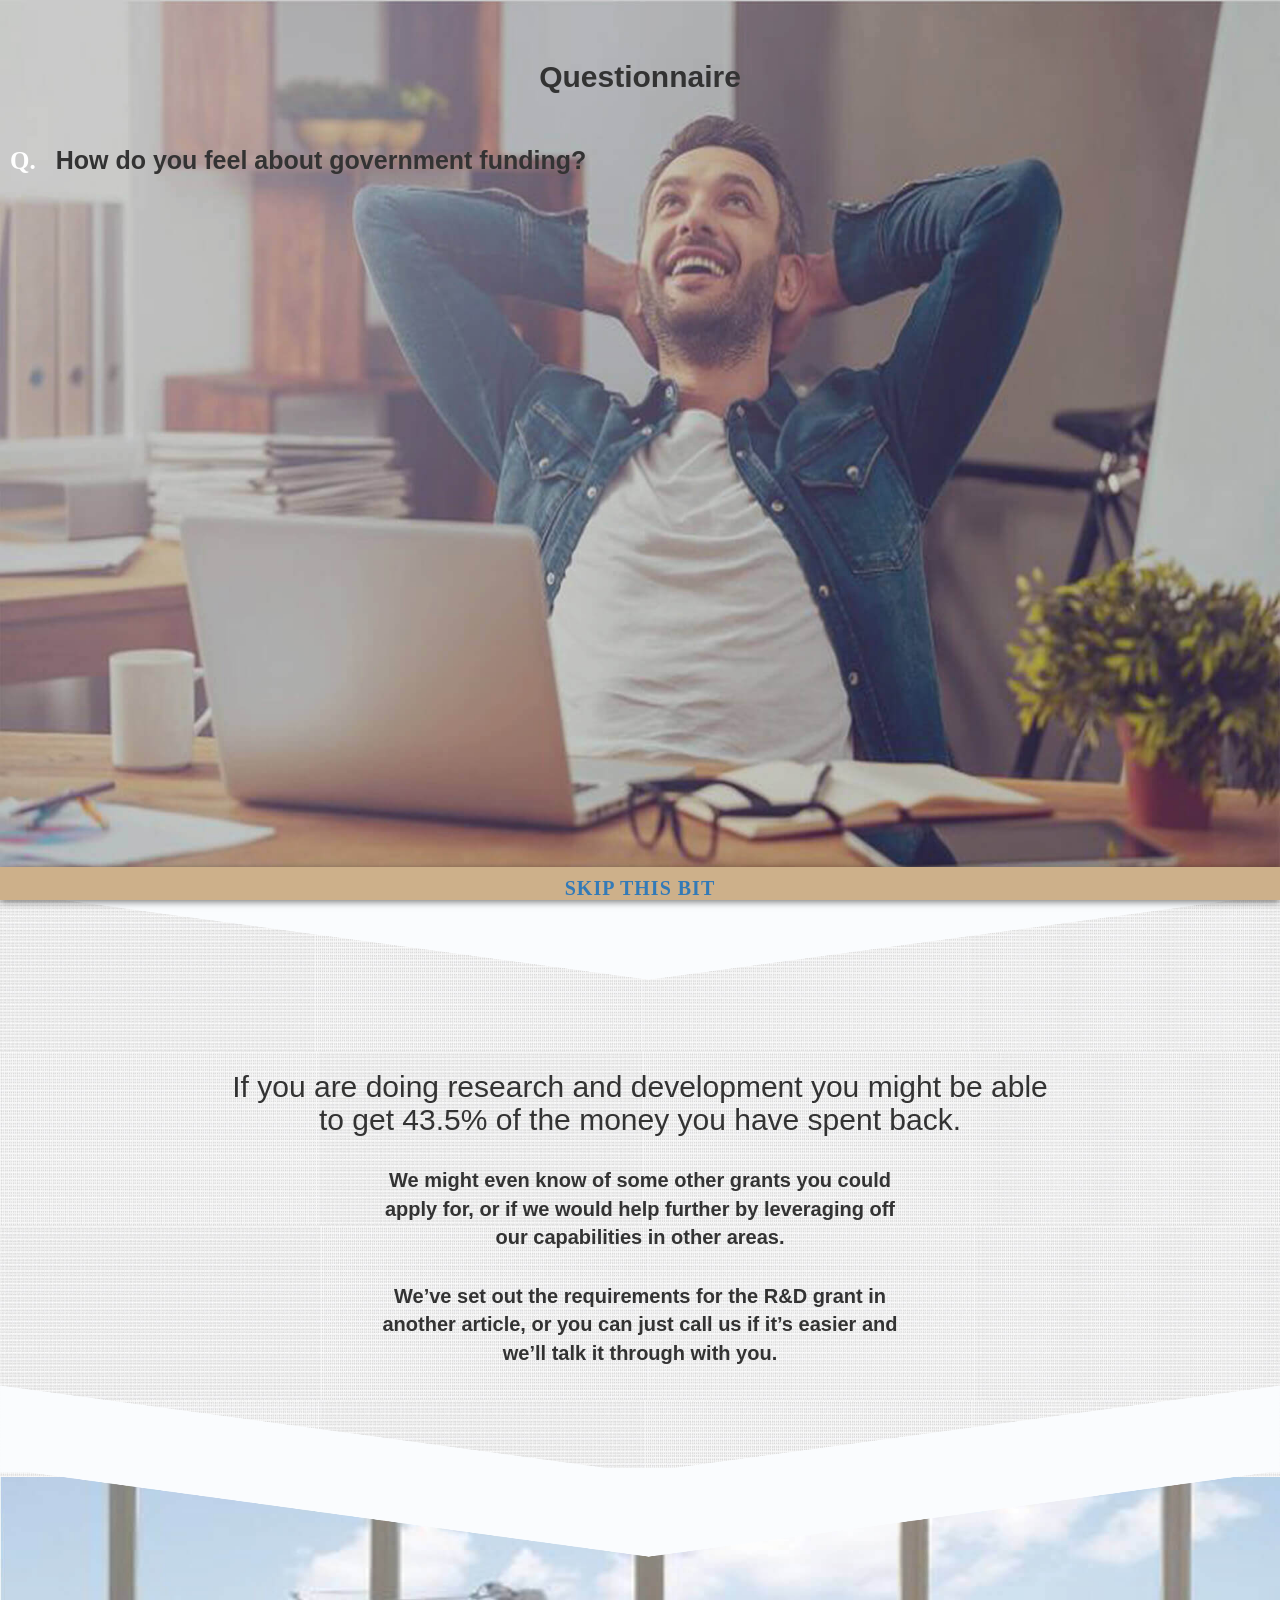
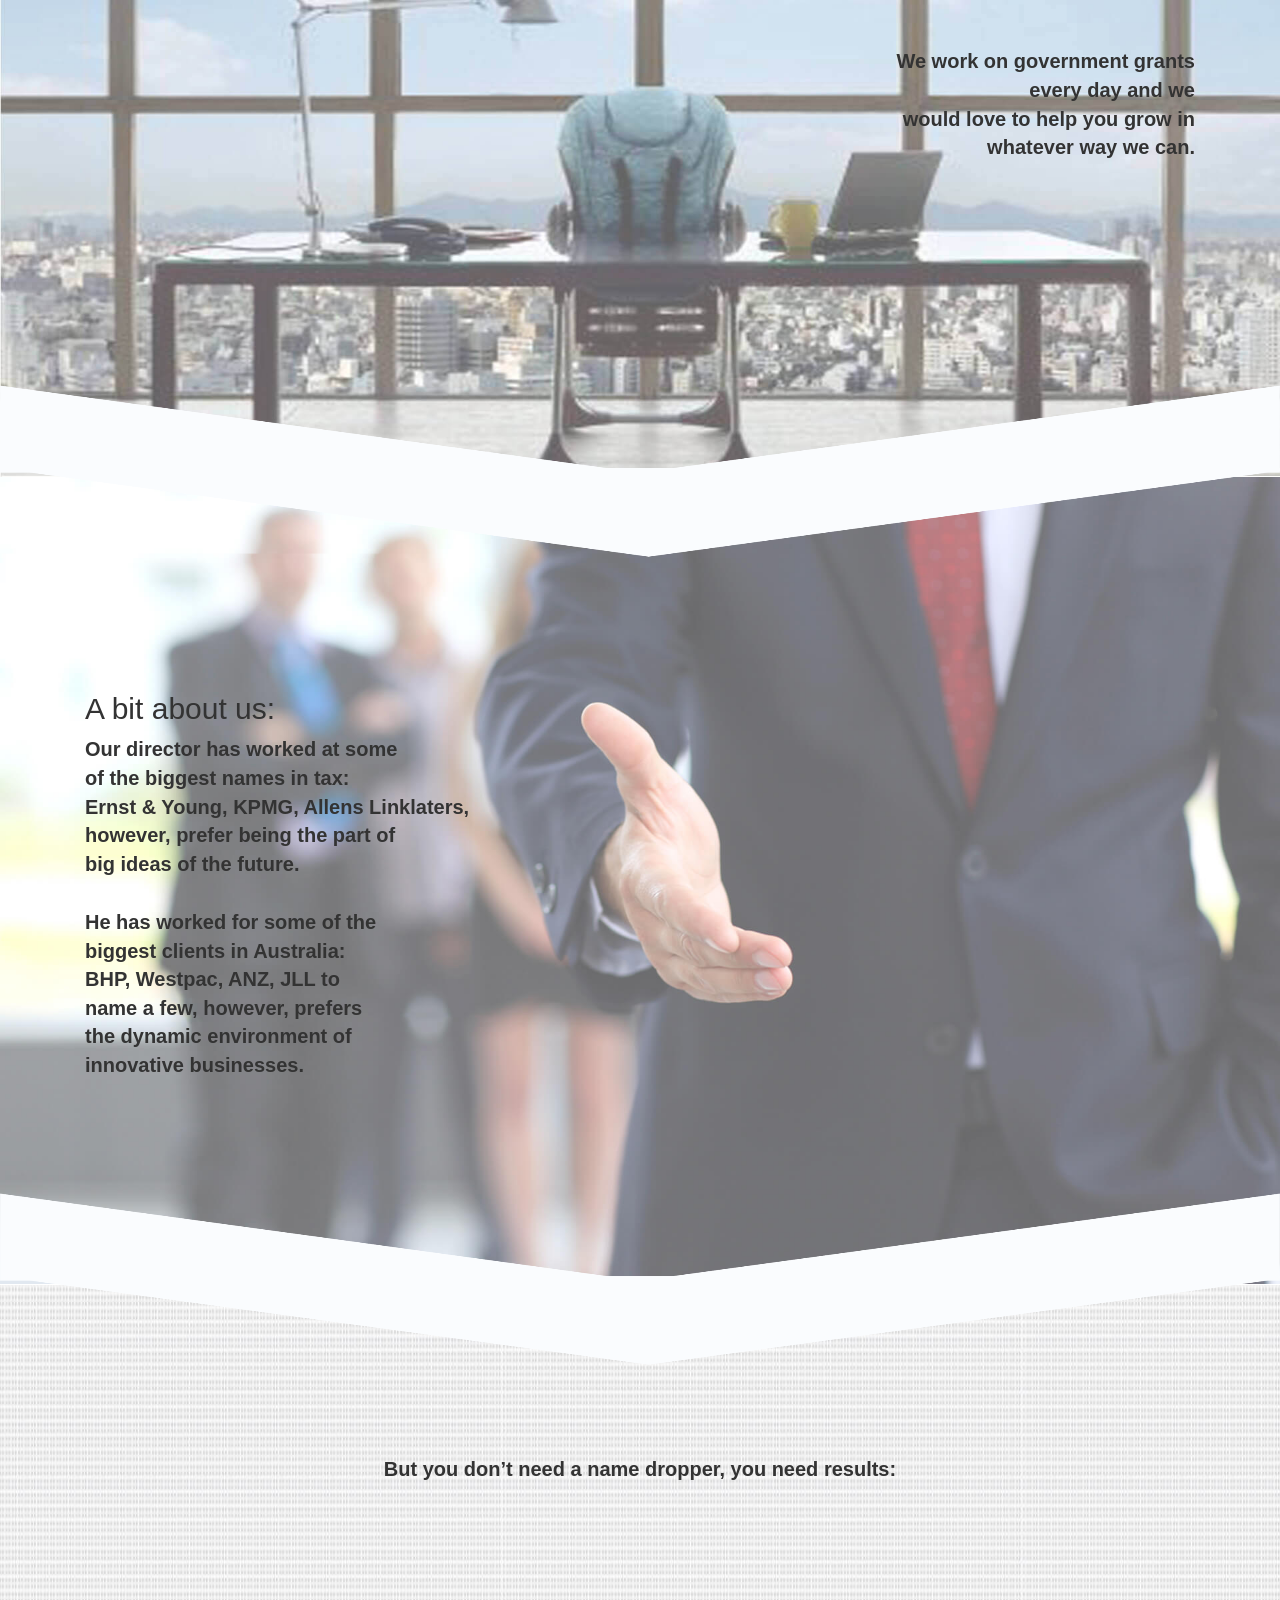
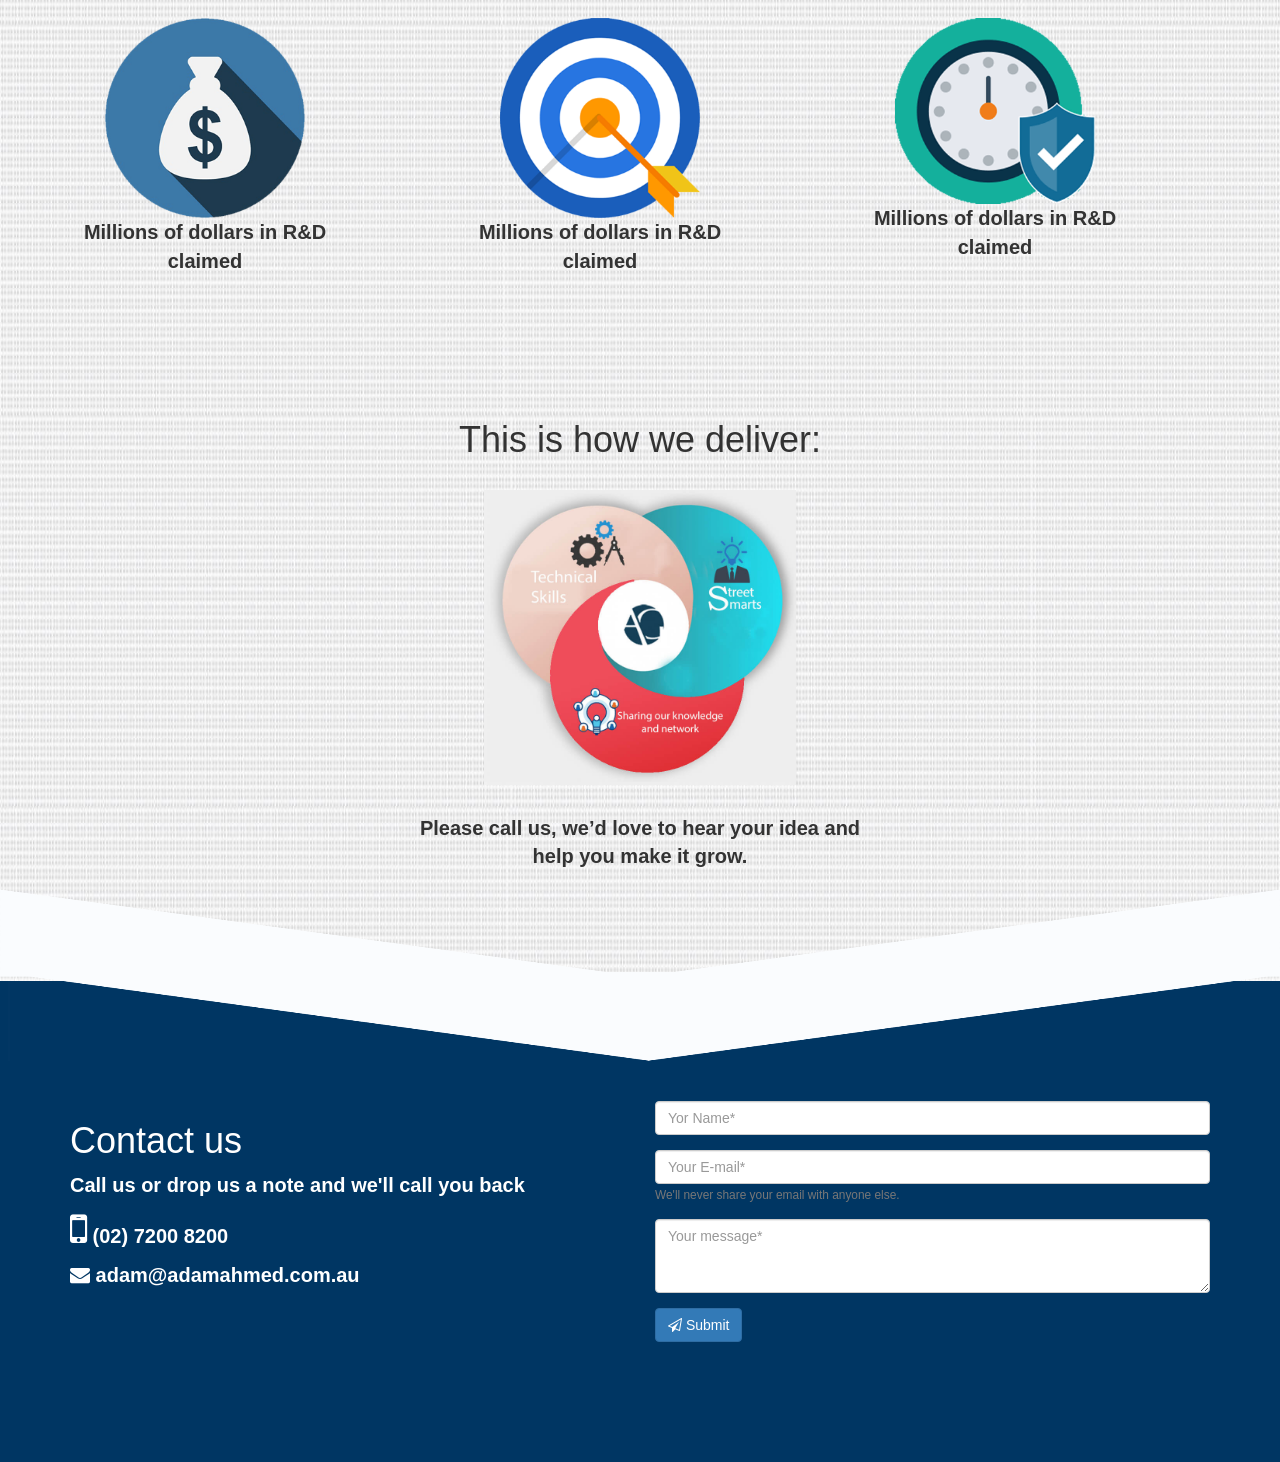
==== commit fb6ec632: "html updated" ====
--- a/index.html
+++ b/index.html
@@ -93,8 +93,8 @@
         <div class="row container-fluid">
             <div class="container">
                 <div class="col-lg-12 col-md-12 col-sm-12 col-xs-12 ">
-                    <h4>If you are doing research and development you might be able
-                        <br>to get 43.5% of the money you have spent back.</h4>&nbsp;
+                    <h2>If you are doing research and development you might be able
+                        <br>to get 43.5% of the money you have spent back.</h2>&nbsp;
                     <p>We might even know of some other grants you could<br>
                         apply for, or if we would help further by leveraging off<br>
                         our capabilities in other areas.</p>&nbsp;
@@ -316,4 +316,4 @@
 
 
 </body>
-</html>+</html>
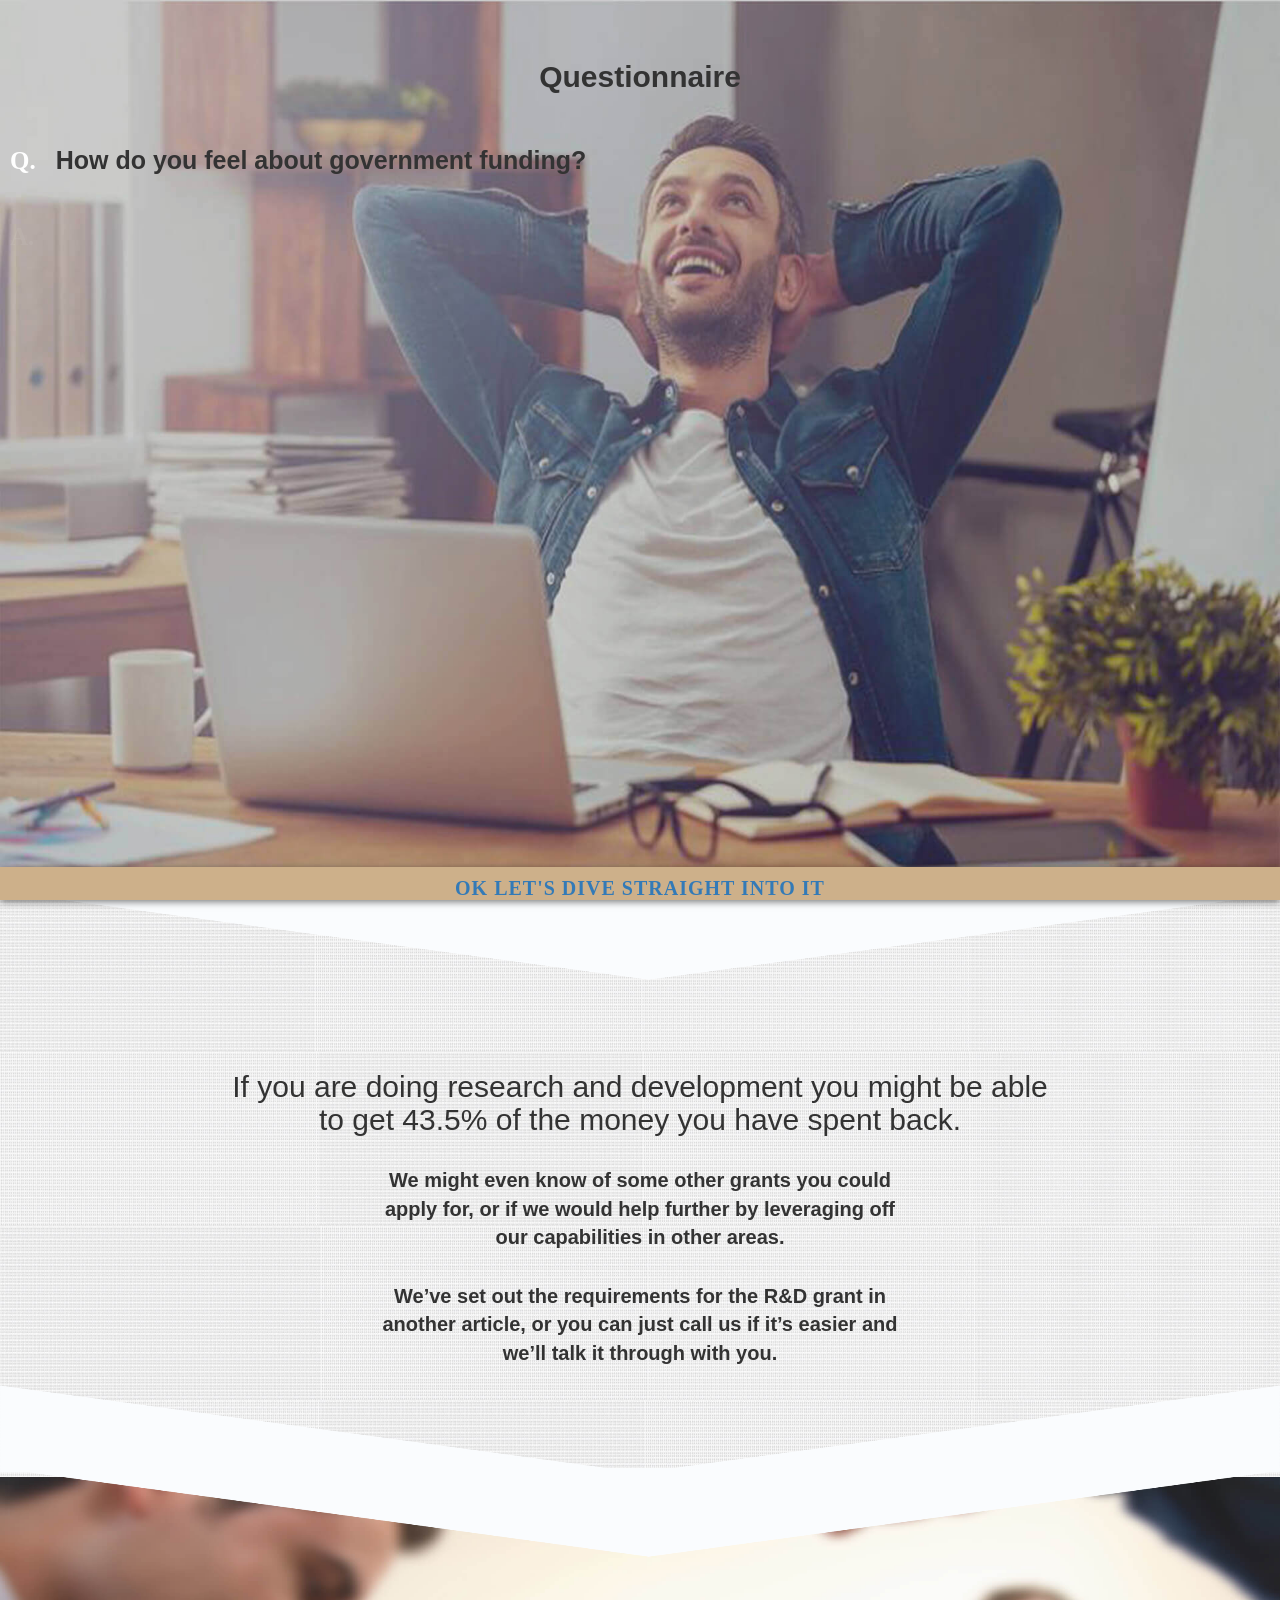
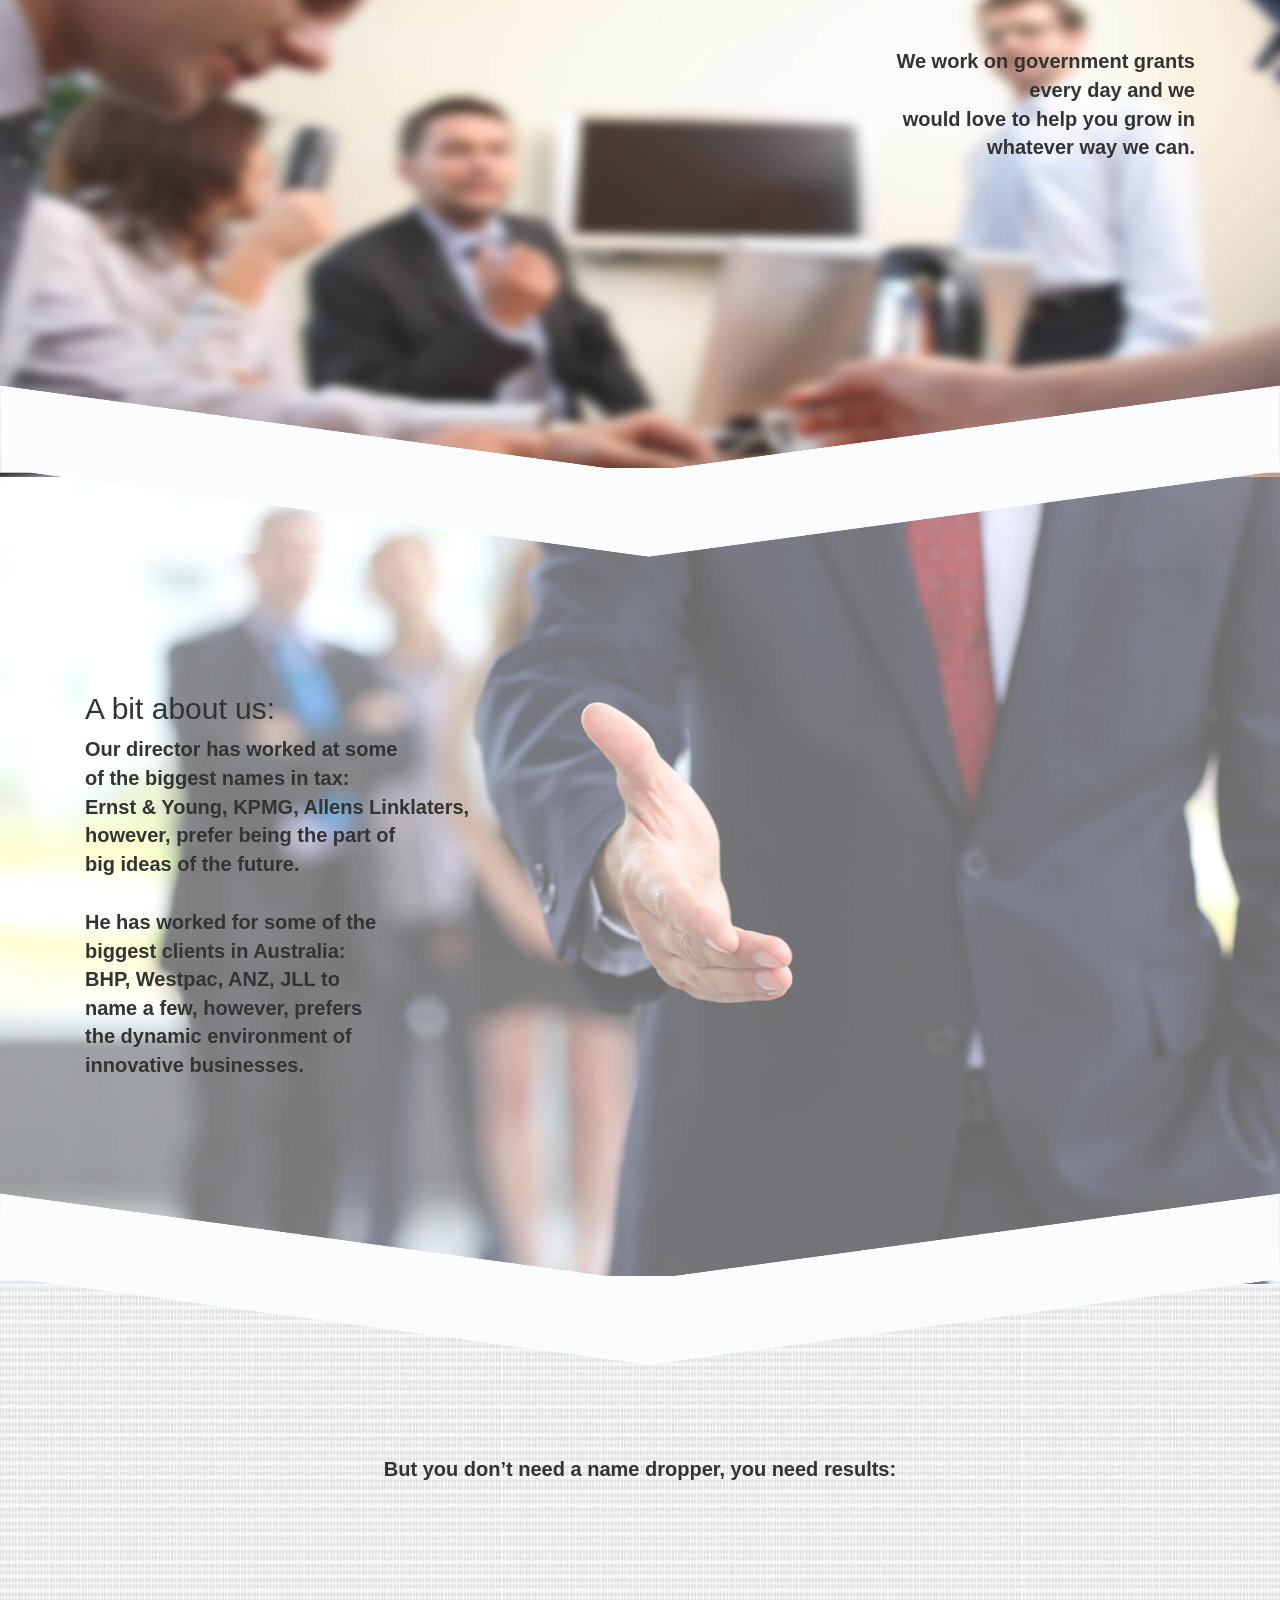
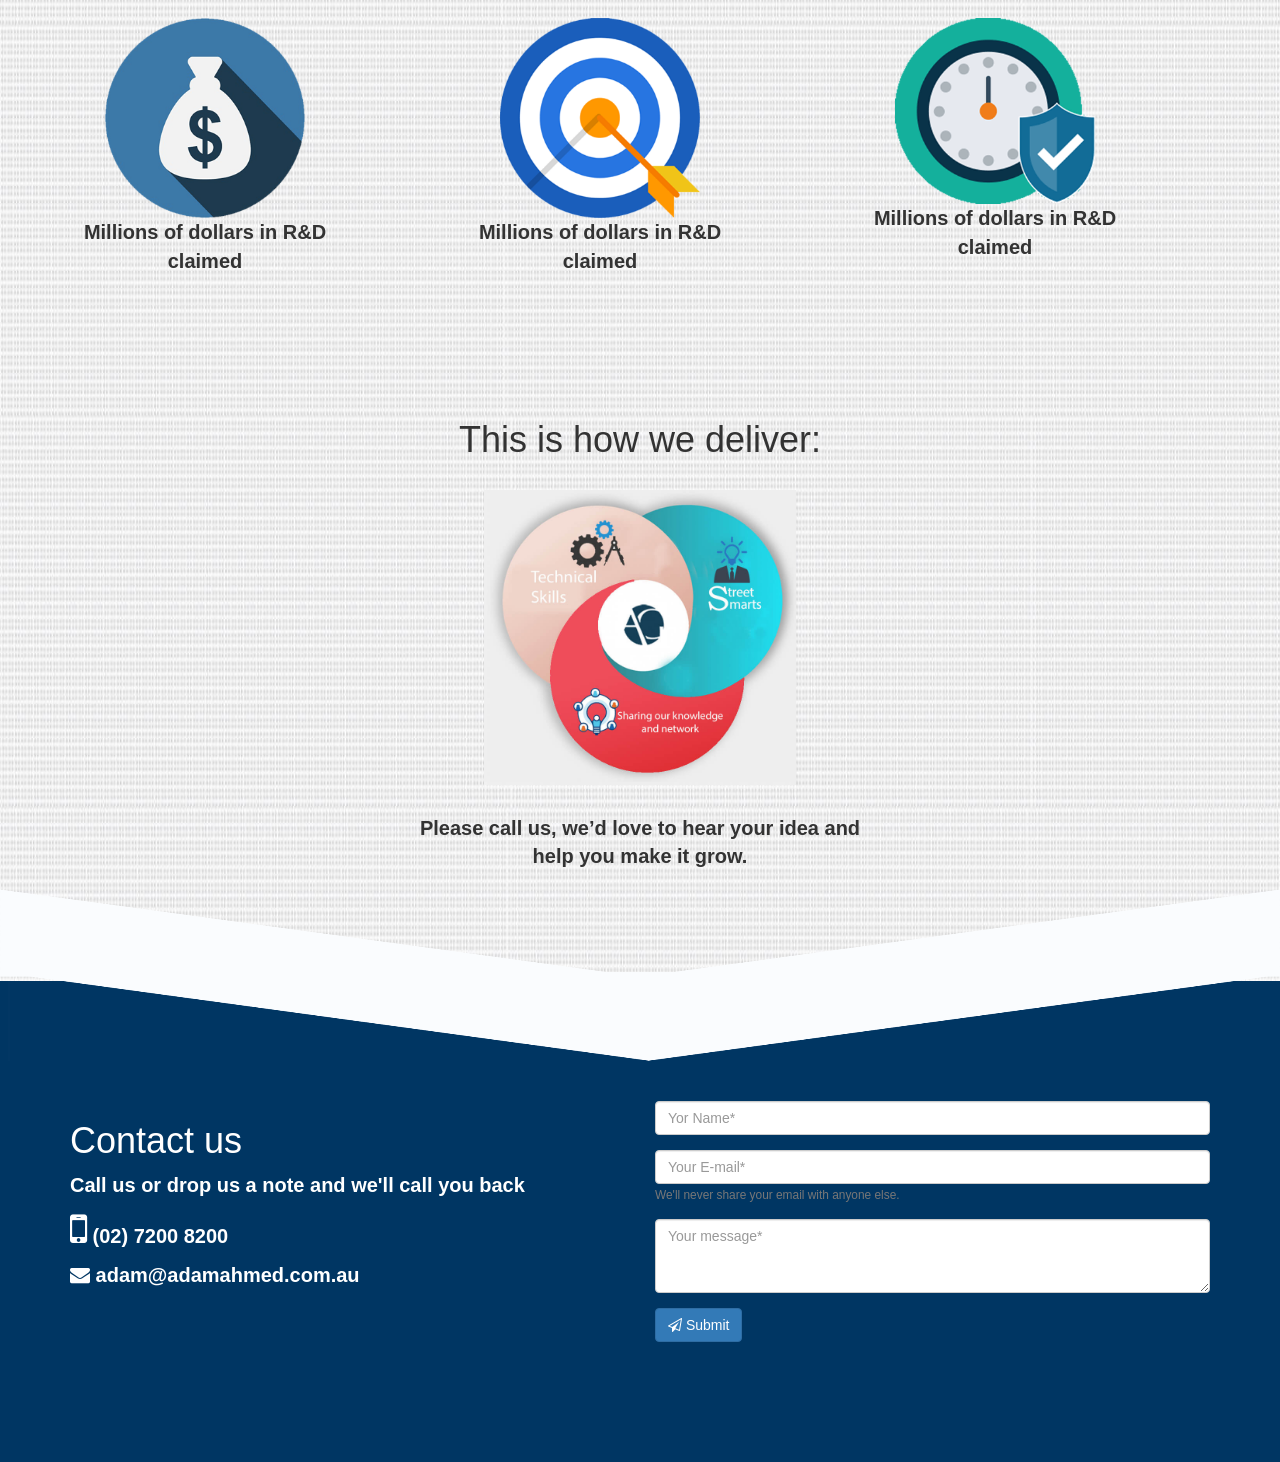
==== commit 1635644c: "Update index.html" ====
--- a/index.html
+++ b/index.html
@@ -299,7 +299,7 @@
     </div>
 
     <div class="masthead skipper">
-        <a class="" href="#">skip this bit</a></li>
+        <a class="" href="#">OK Let's dive straight into it</a></li>
     </div>
 </div>
 <!-- Quiz Section End -->
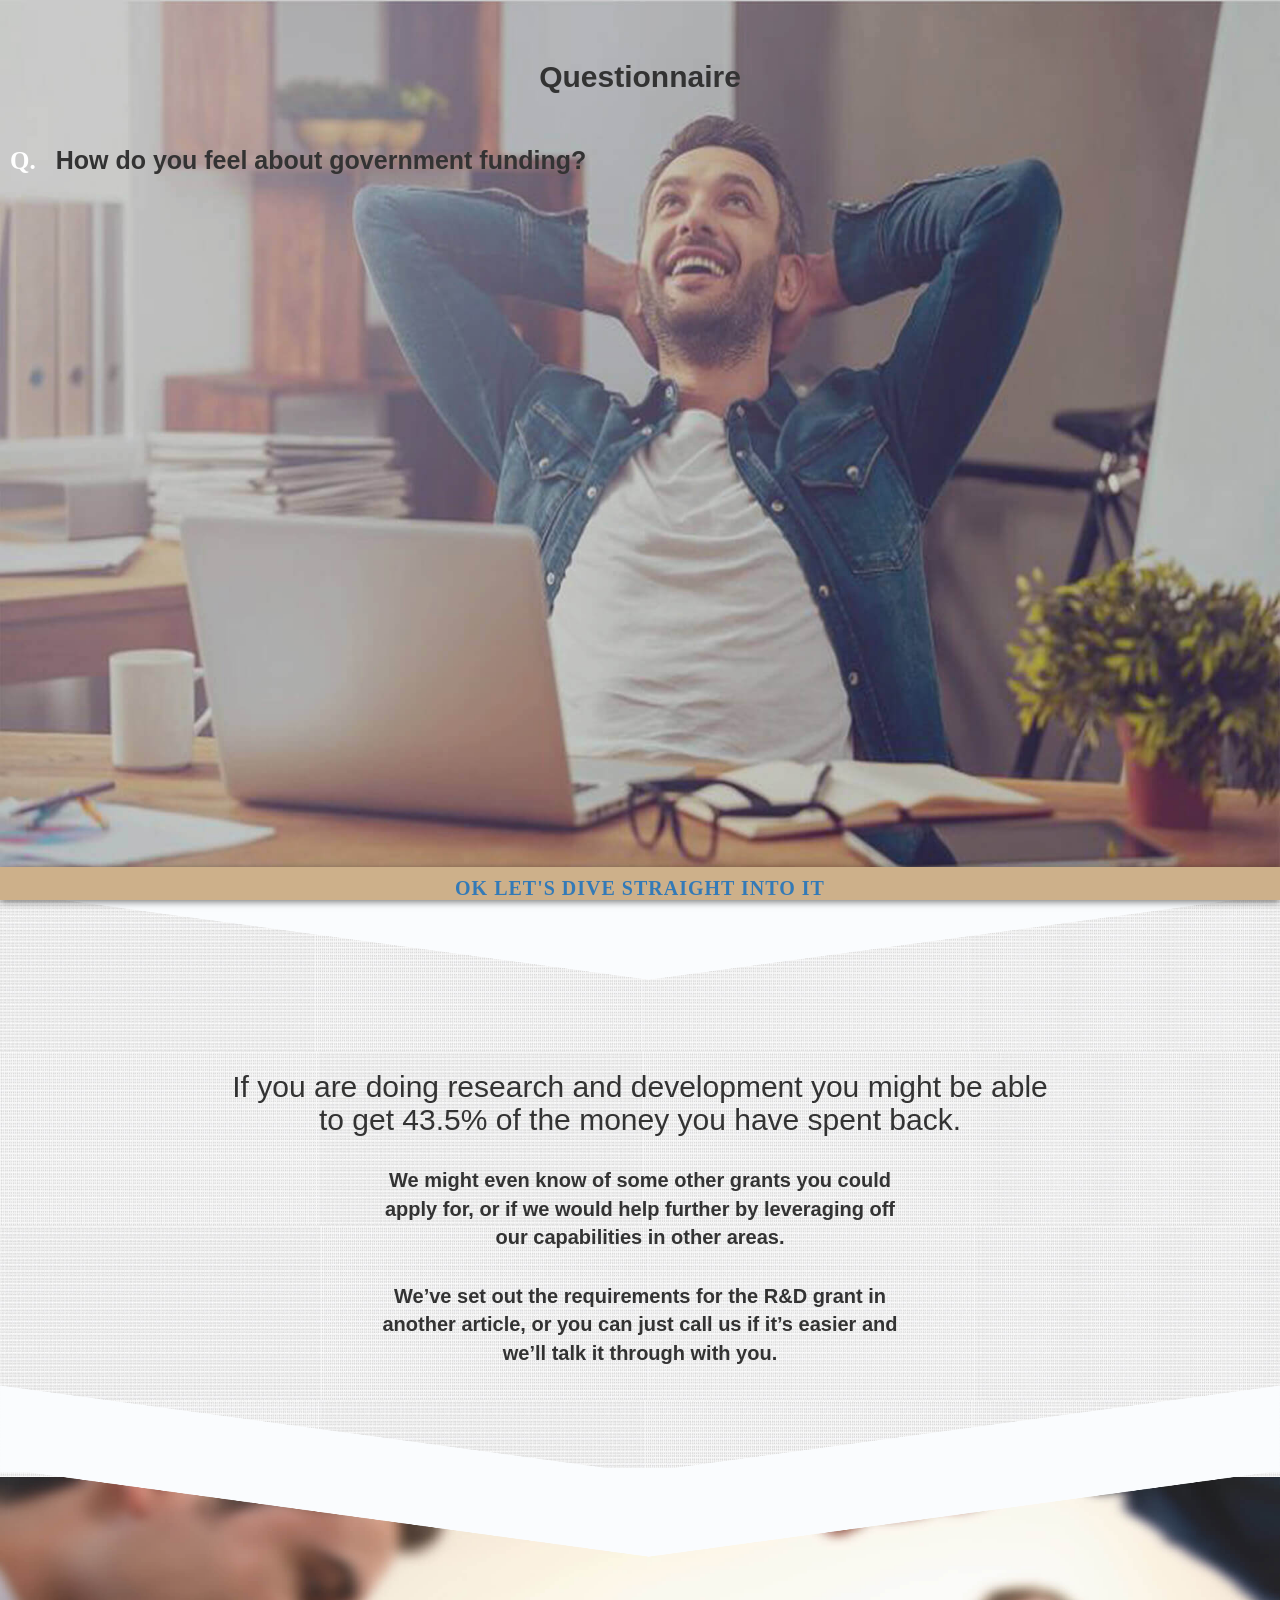
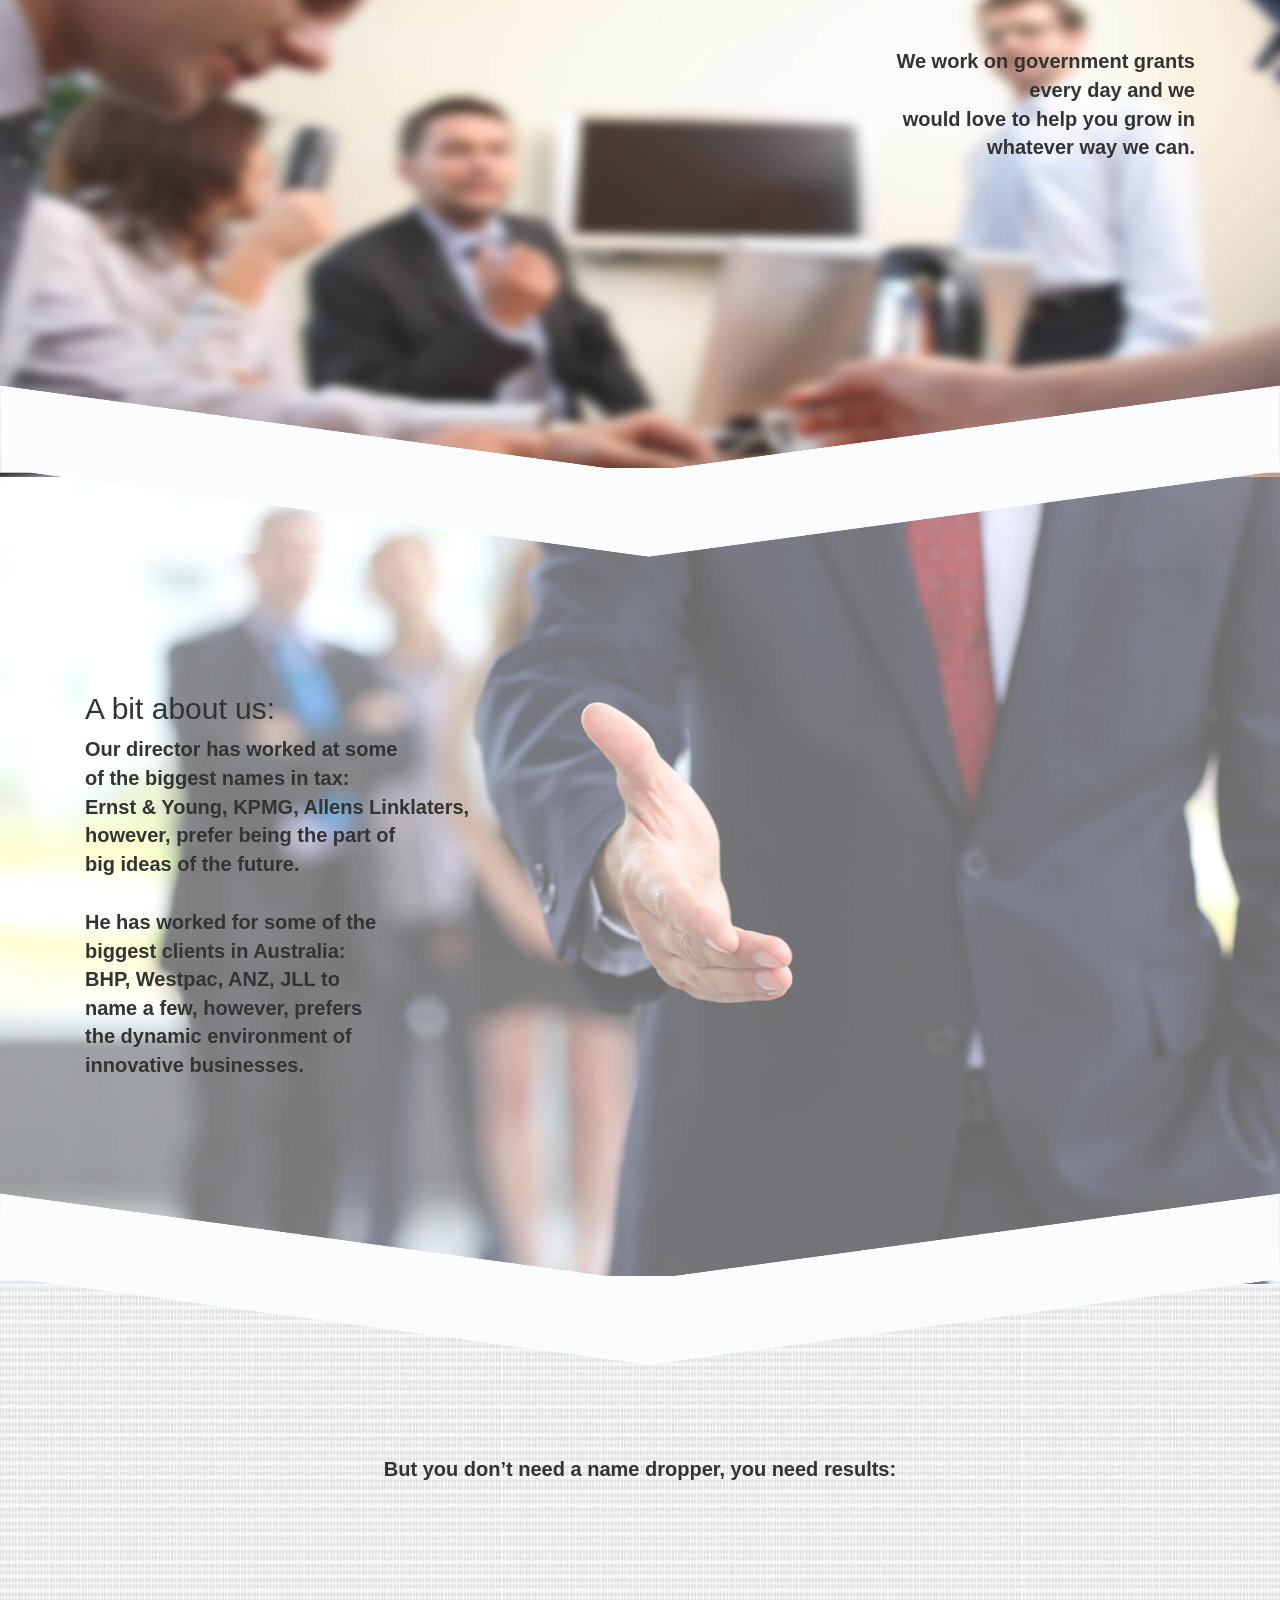
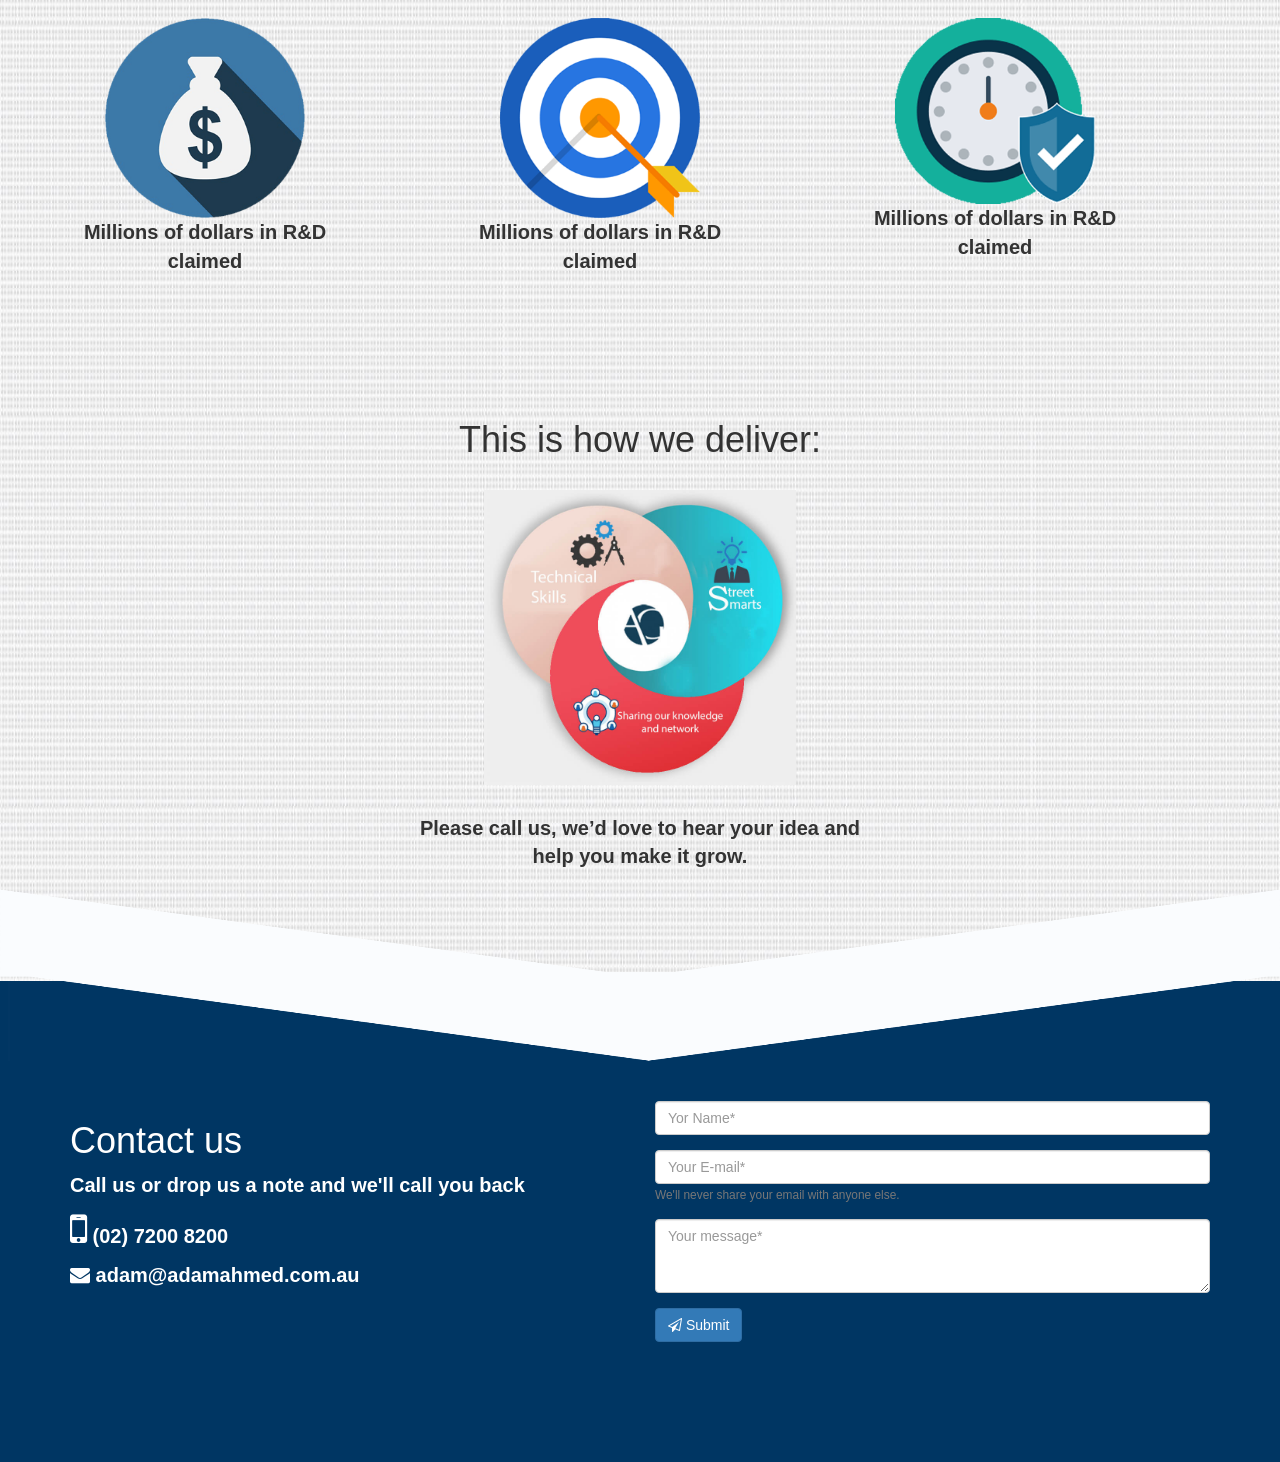
==== commit b44265f7: "Update index.html" ====
--- a/index.html
+++ b/index.html
@@ -279,19 +279,19 @@
                     <p>While you’re busy omming, let us take care of your social media.</p>
                 </div>
                 <div class="answer" data-choice="a">
-                    <p>a)  We think so too. Come in , let's see if we can get you some.</p>
+                    <p> We think so too. Come in , let's see if we can get you some.</p>
                 </div>
                 <div class="answer" data-choice="b">
-                    <p>b)  Make Sense</p>
+                    <p>Make Sense</p>
                     <p>  Come in. </p>
                 </div>
                 <div class="answer" data-choice="c">
-                    <p>c)  It can be, but doesn't have to be.</p>
-                    <p> We've done a few of these - come in and we'll talk - give you a sense of how much you might be eligible foe and if it's worth it.</p>
+                    <p>It can be, but doesn't have to be.</p>
+                    <p>We've done a few of these - come in and we'll talk - give you a sense of how much you might be eligible foe and if it's worth it.</p>
                 </div>
                 <div class="answer" data-choice="d">
-                    <p>d)  Ah ok. Well if you ever change your mind you know where to find us.</p>
-                    <p> Come in if you want to see what you might be missing out on..</p>
+                    <p>Ah ok. Well if you ever change your mind you know where to find us.</p>
+                    <p>Come in if you want to see what you might be missing out on..</p>
                 </div>
             </div>
             <!--////////////////////////-->
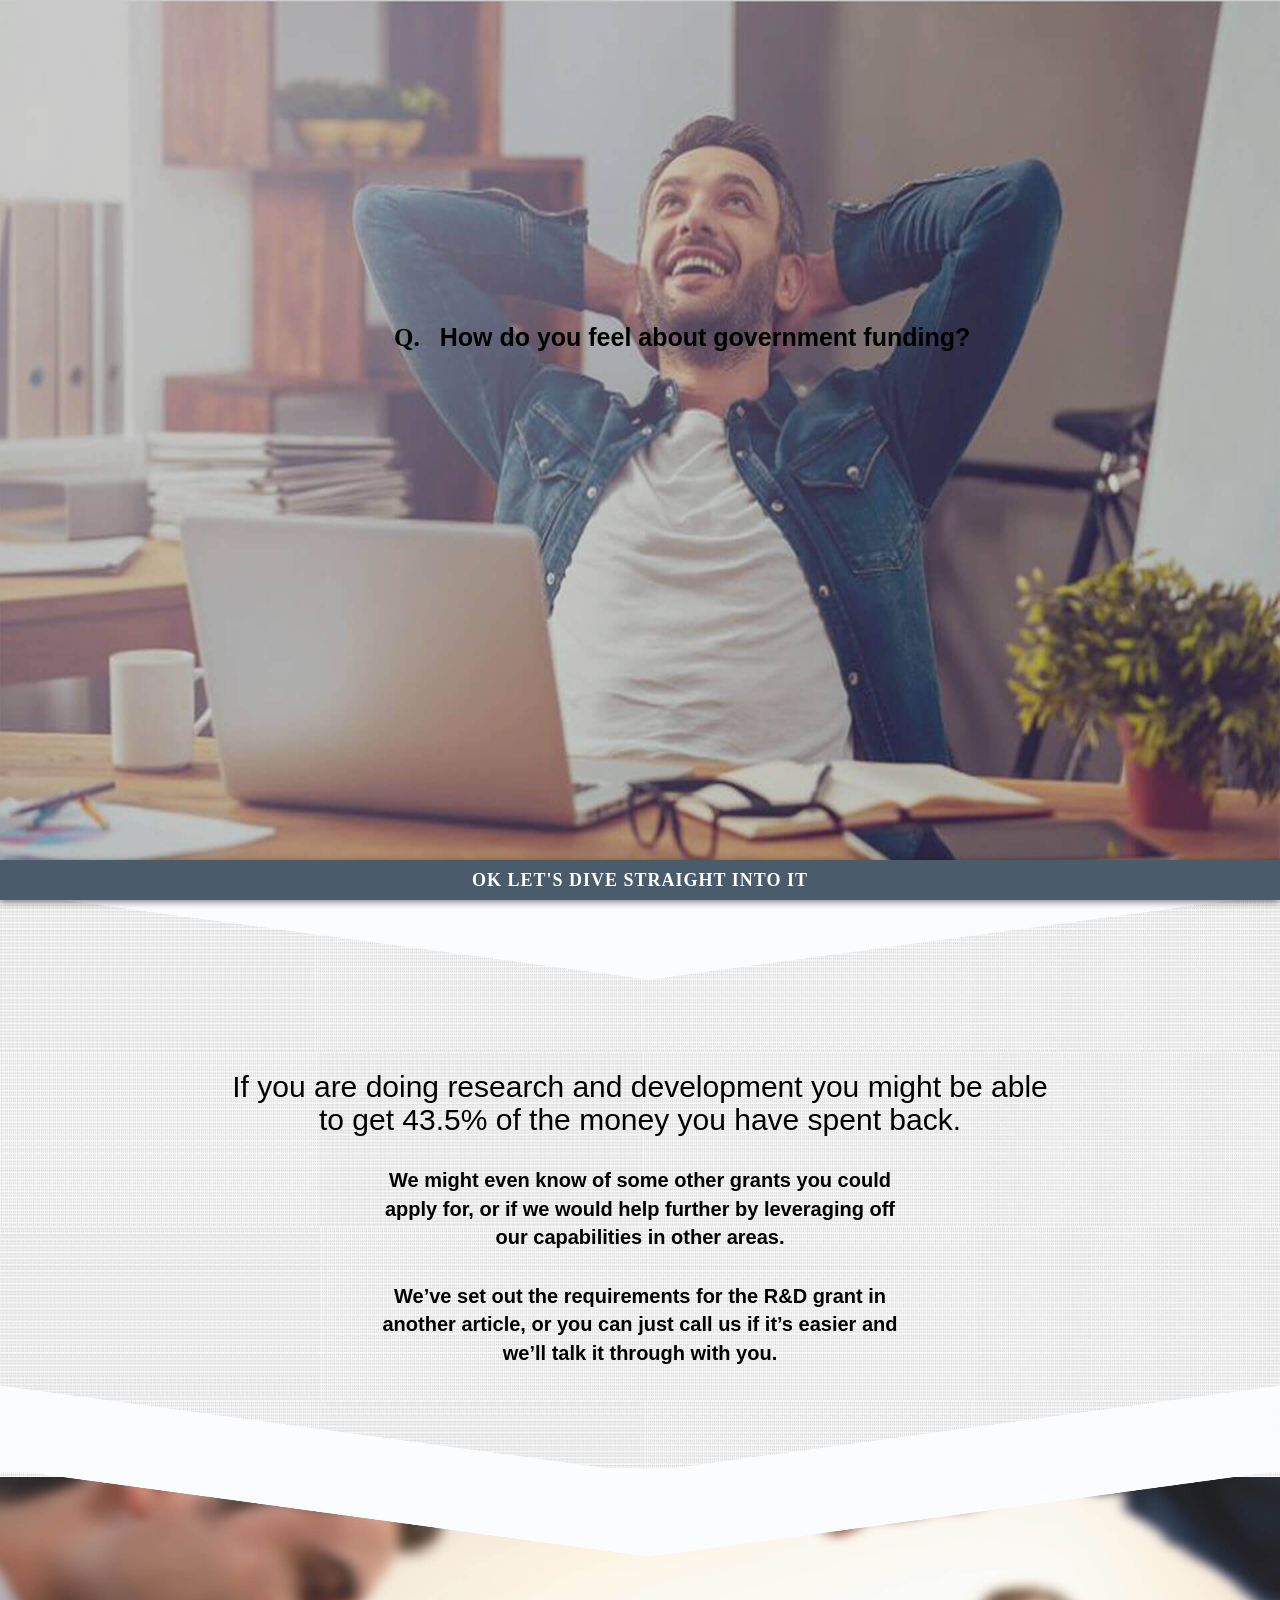
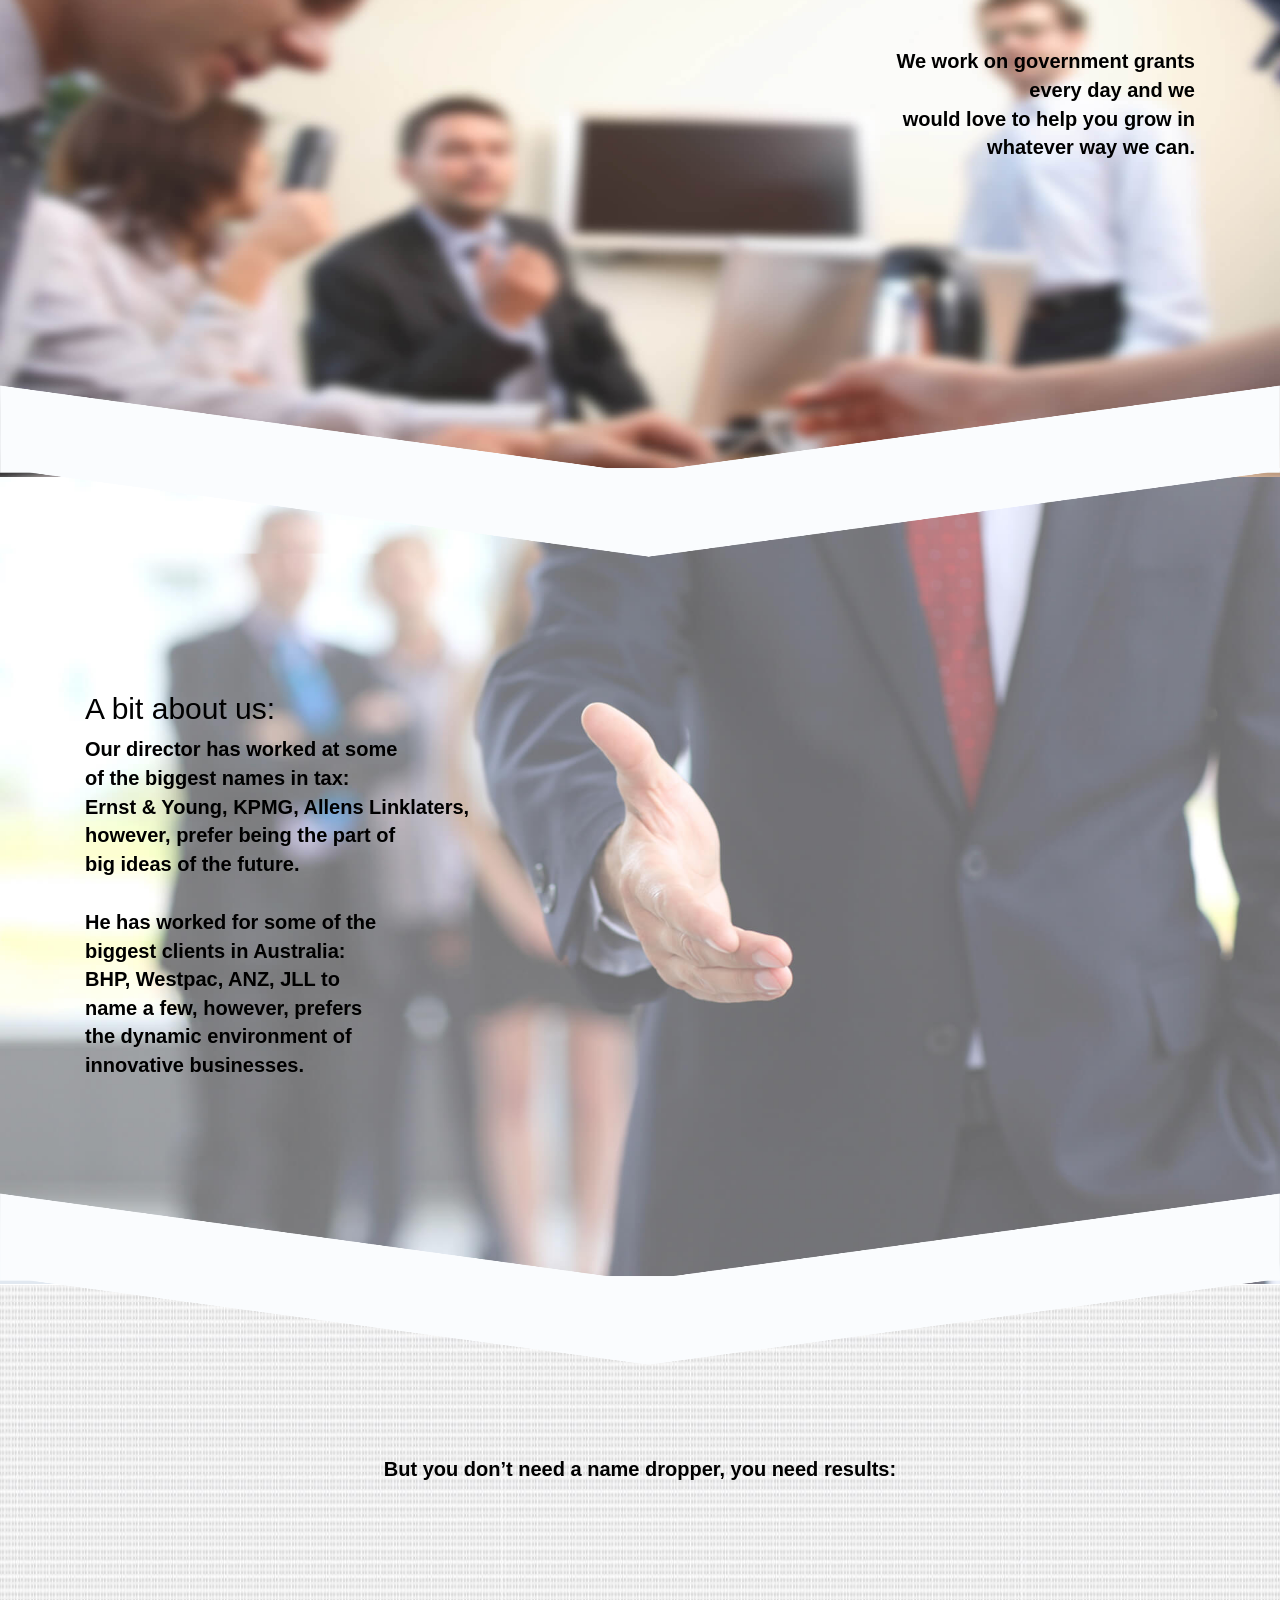
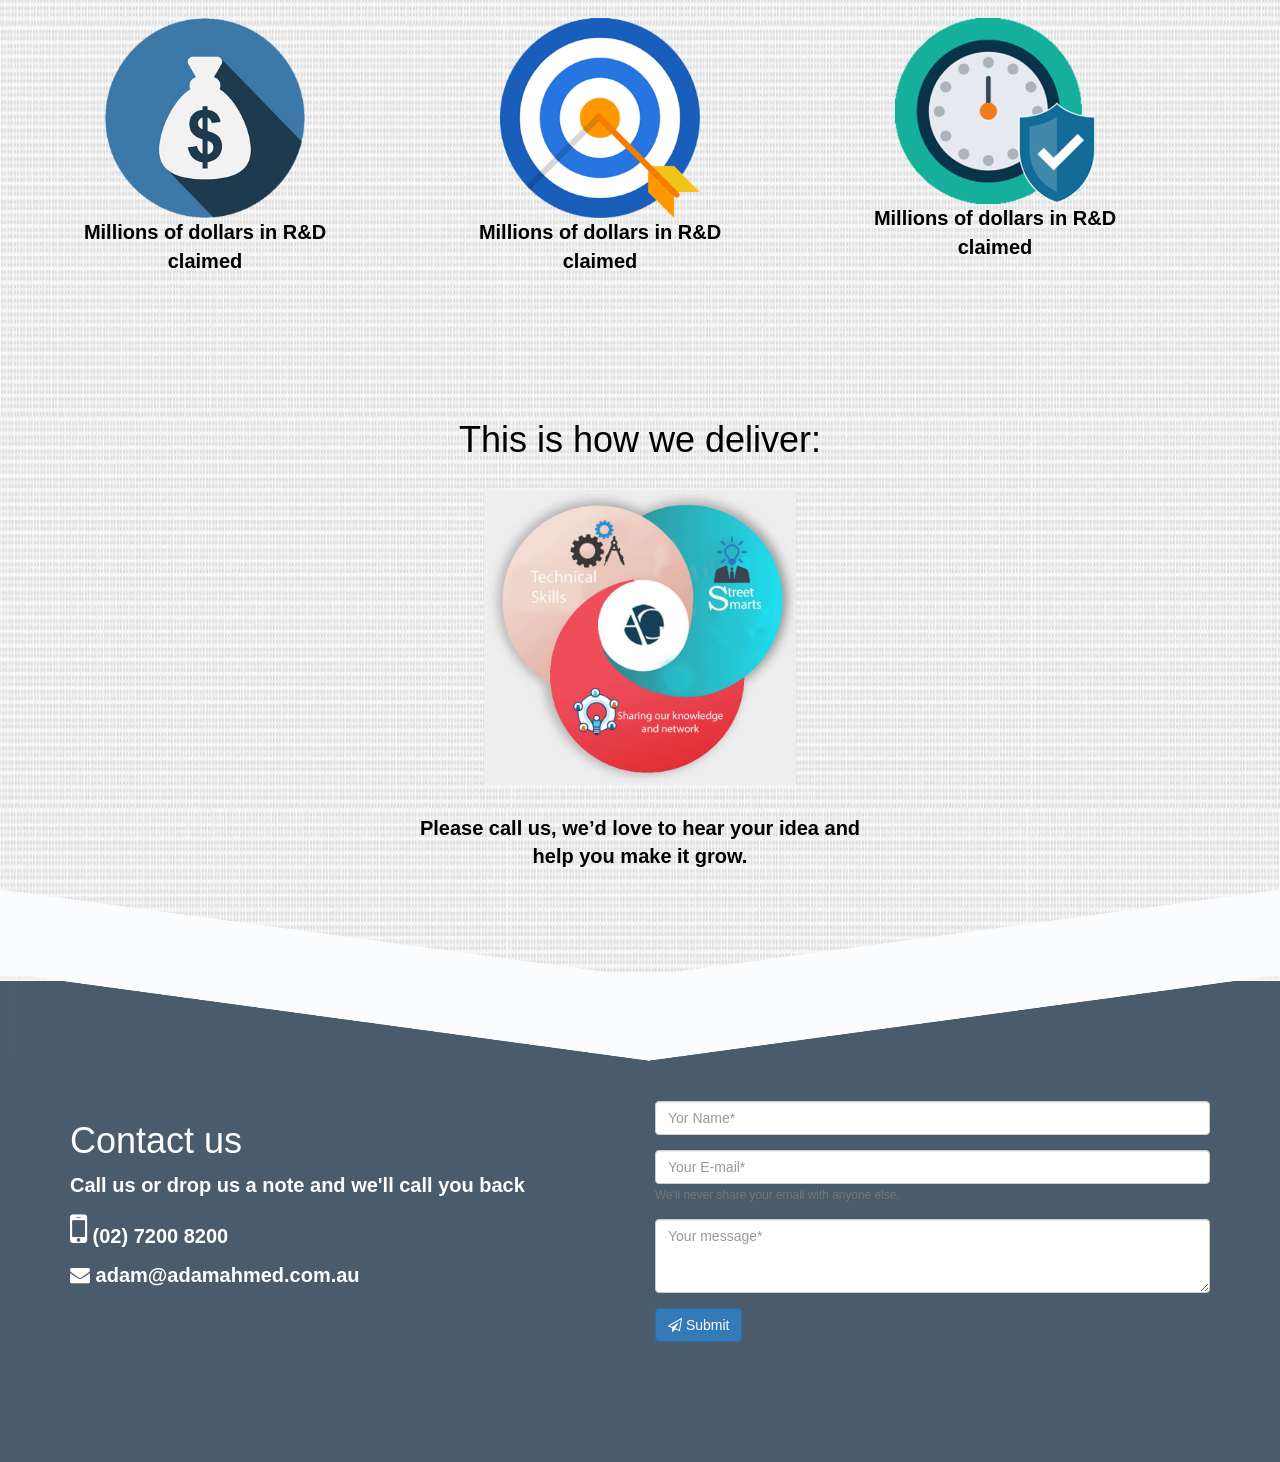
==== commit 19efac6f: "All updated" ====
--- a/index.html
+++ b/index.html
@@ -243,9 +243,9 @@
 
     <div class="inner">
 
-        <div class="heading">
+        <!--<div class="heading">
             <h2>Questionnaire</h2>
-        </div>
+        </div> -->
 
         <div id="quiz">
                 <h4 id="headingQ">Q.</h4>
--- a/css/style.css
+++ b/css/style.css
@@ -1,4 +1,7 @@
 /*Global Styles Start*/
+body{
+    color: #000;
+}
 p, h1, h2, h3, h4{
     text-align: center;
 }
@@ -27,12 +30,16 @@
 
 }
 #contactUs{
-    background-color: #003663;
+    background-color: #4a5c6b;
     padding: 120px 0;
     color: #ffffff;
 }
 #contactUs h1, #contactUs p{
     color: #ffffff;
+}
+
+#inner{
+    margin: 20% 0 0 30%;
 }
 
 .arrow-img{
@@ -51,7 +58,7 @@
     background-size:100% 100%;
 }
 #content .container-fluid {
-    width: 100%;
+    /*width: 100%;*/
     padding-right: 0;
     padding-left: 0;
     margin-right: auto;
@@ -164,7 +171,7 @@
 #quiz input,
 #quiz i,
 #section-quiz a:hover {
-    color: #721c24;
+    color: #ffffff;
     text-decoration: none;
     -webkit-transition: all .3s ease-in;
     -moz-transition: all .3s ease-in;
@@ -174,6 +181,7 @@
 }
 #quiz input,
 #quiz i {
+    color: #000000;
     font-family: "hoefler-italic";
     font-style: normal;
 }
@@ -203,12 +211,8 @@
     position: relative;
     top: -6px;
 }
-#response {
-    margin-top: 50px;
-    /*background: url(../images/modal_1.jpg)  no-repeat;*/
-}
 #response p {
-    color: crimson;
+    color: #000000;
     font-family: "mrseaves";
     font-size: 22px;
     padding-left: 120px;
@@ -248,7 +252,7 @@
     background-size: cover;
 }
 #section-quiz{
-    background: url("../images/modal_1.jpg") no-repeat;
+    /*background: url("../images/modal_1.jpg") no-repeat;*/
     background-size: cover;
 }
 #section-quiz.section {
@@ -269,14 +273,9 @@
 #section-quiz .heading {
     margin: 50px 0 ;
 }
-.masthead.skipper {
-    position: fixed;
-    bottom: 0;
-    height: 33px;
-}
 #section-quiz .masthead.skipper a {
     display: block;
-    padding-top: 7px;
+    padding: 8px 0;
 }
 #section-quiz .masthead.skipper a:hover {
     color: #404041;
@@ -284,13 +283,17 @@
 
 .masthead.skipper a,
 ul li {
+    color: #000;
     font-family: "knockout";
-    font-size: 20px;
+    font-size: 18px;
     text-transform: uppercase;
     letter-spacing: 1px;
 }
+.masthead.skipper a, ul li {
+    color: #fff;
+}
 .masthead {
-    background: #cdb08a;
+    background: #4a5c6b;
     height: 33px;
     position: absolute;
     bottom: 0;
@@ -309,7 +312,7 @@
 .masthead.skipper {
     position: fixed;
     bottom: 0;
-    height: 33px;
+    height: 40px;
 }
 #section-quiz, #section-quiz h2{
     font-weight: 800;
@@ -337,7 +340,7 @@
 }
 
 #quiz a{
-    color: crimson;
+    color: #000;
     -webkit-transition: all .3s ease-in;
     -moz-transition: all .3s ease-in;
     -ms-transition: all .3s ease-in;
@@ -345,12 +348,13 @@
     transition: all .3s ease-in;
 }
 .gecko #response #enter h2 a {
-    color: #721c24;
+    color: #000;
 }
 .gecko #response #enter h2 a:hover {
-    color: crimson;
+    color: #fff;
 }
 #quiz h4 {
+    color: #000;
     font-weight: 600;
 }
 
@@ -408,6 +412,7 @@
     }
     #quiz{
         padding: 0 10px;
+        margin: auto;
     }
     #quiz a{
         font-size: 12px;
@@ -436,6 +441,9 @@
     #quiz .clearfix {
         margin: 20px 0;
     }
+    #response {
+        margin-top: 50px;
+    }
     #response p {
         padding-left: 5px;
         font-size: 18px;
@@ -478,6 +486,13 @@
      }
     #chart .arrow-img{
         margin: -63px 0;
+    }
+    #response {
+        margin-top: 20%;
+    }
+    #quiz {
+        padding: 0 10px;
+        margin: 25% 0 0 30%;
     }
 
 }
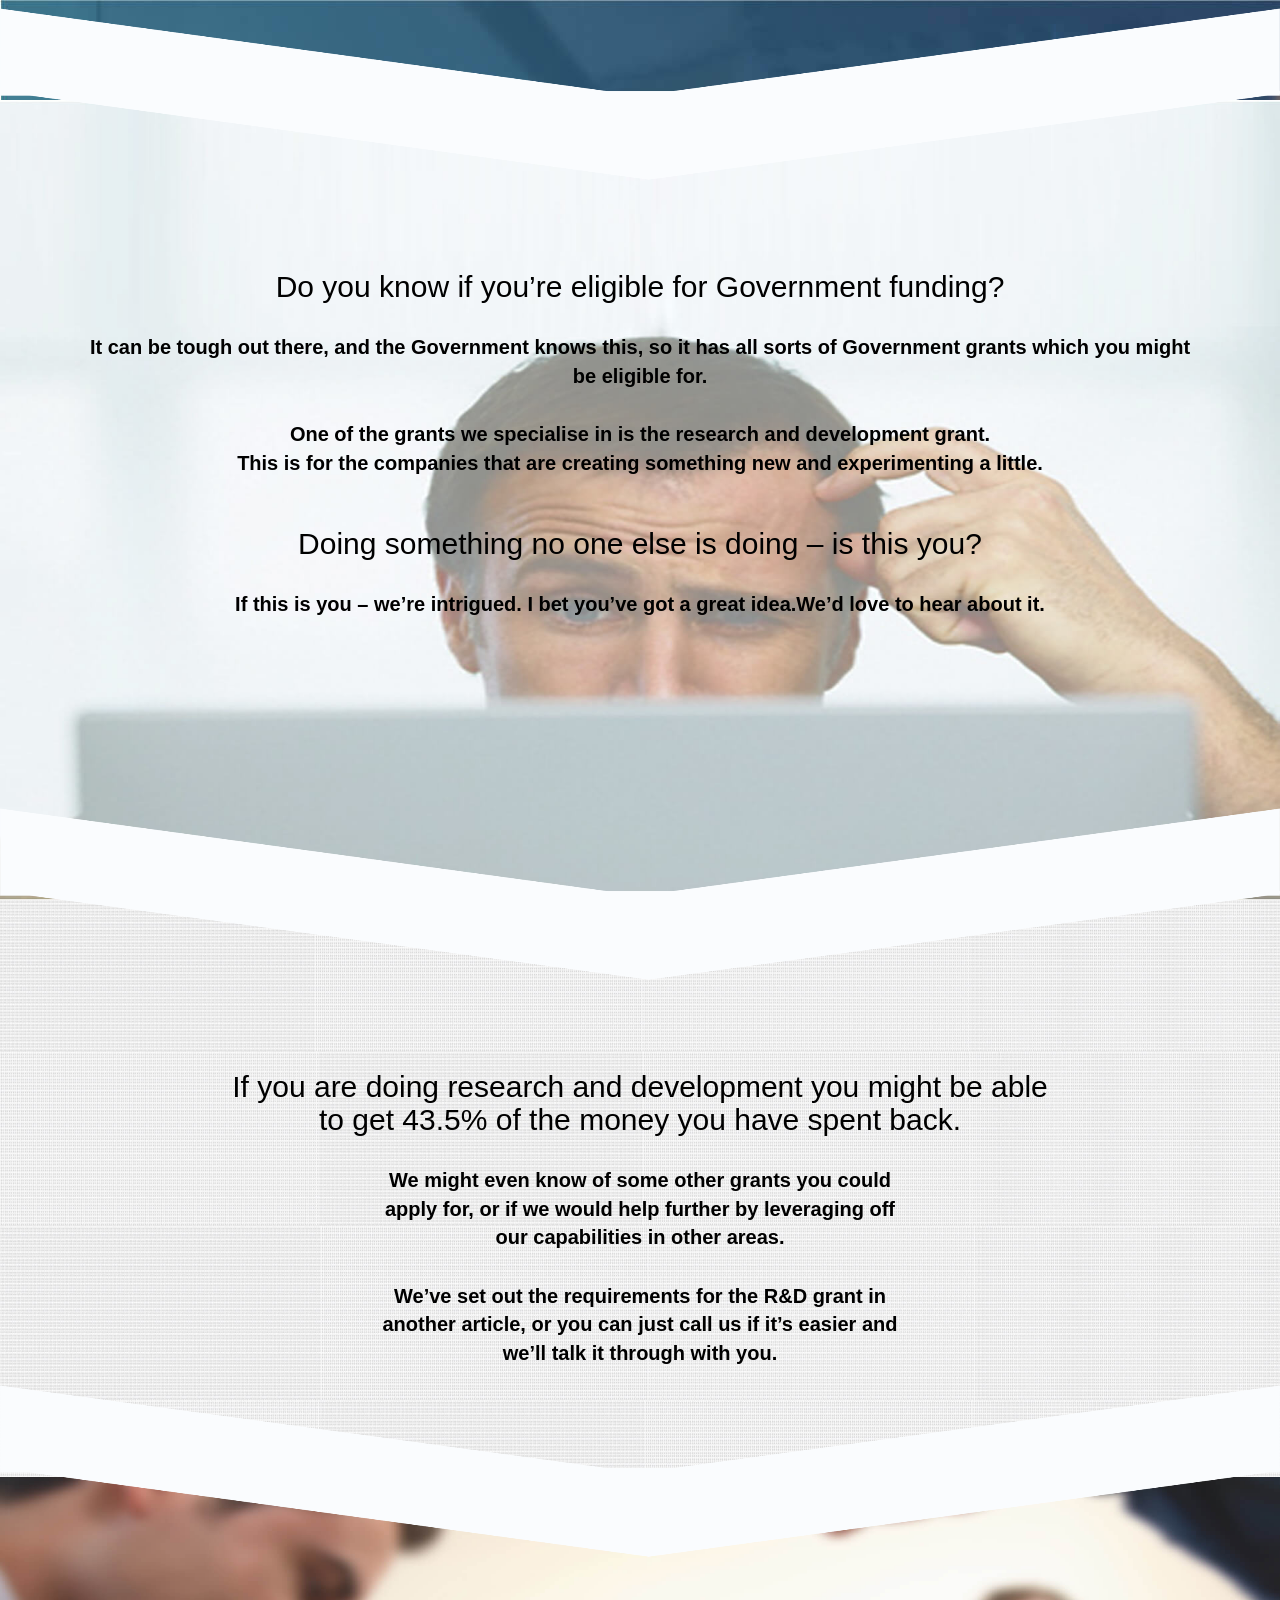
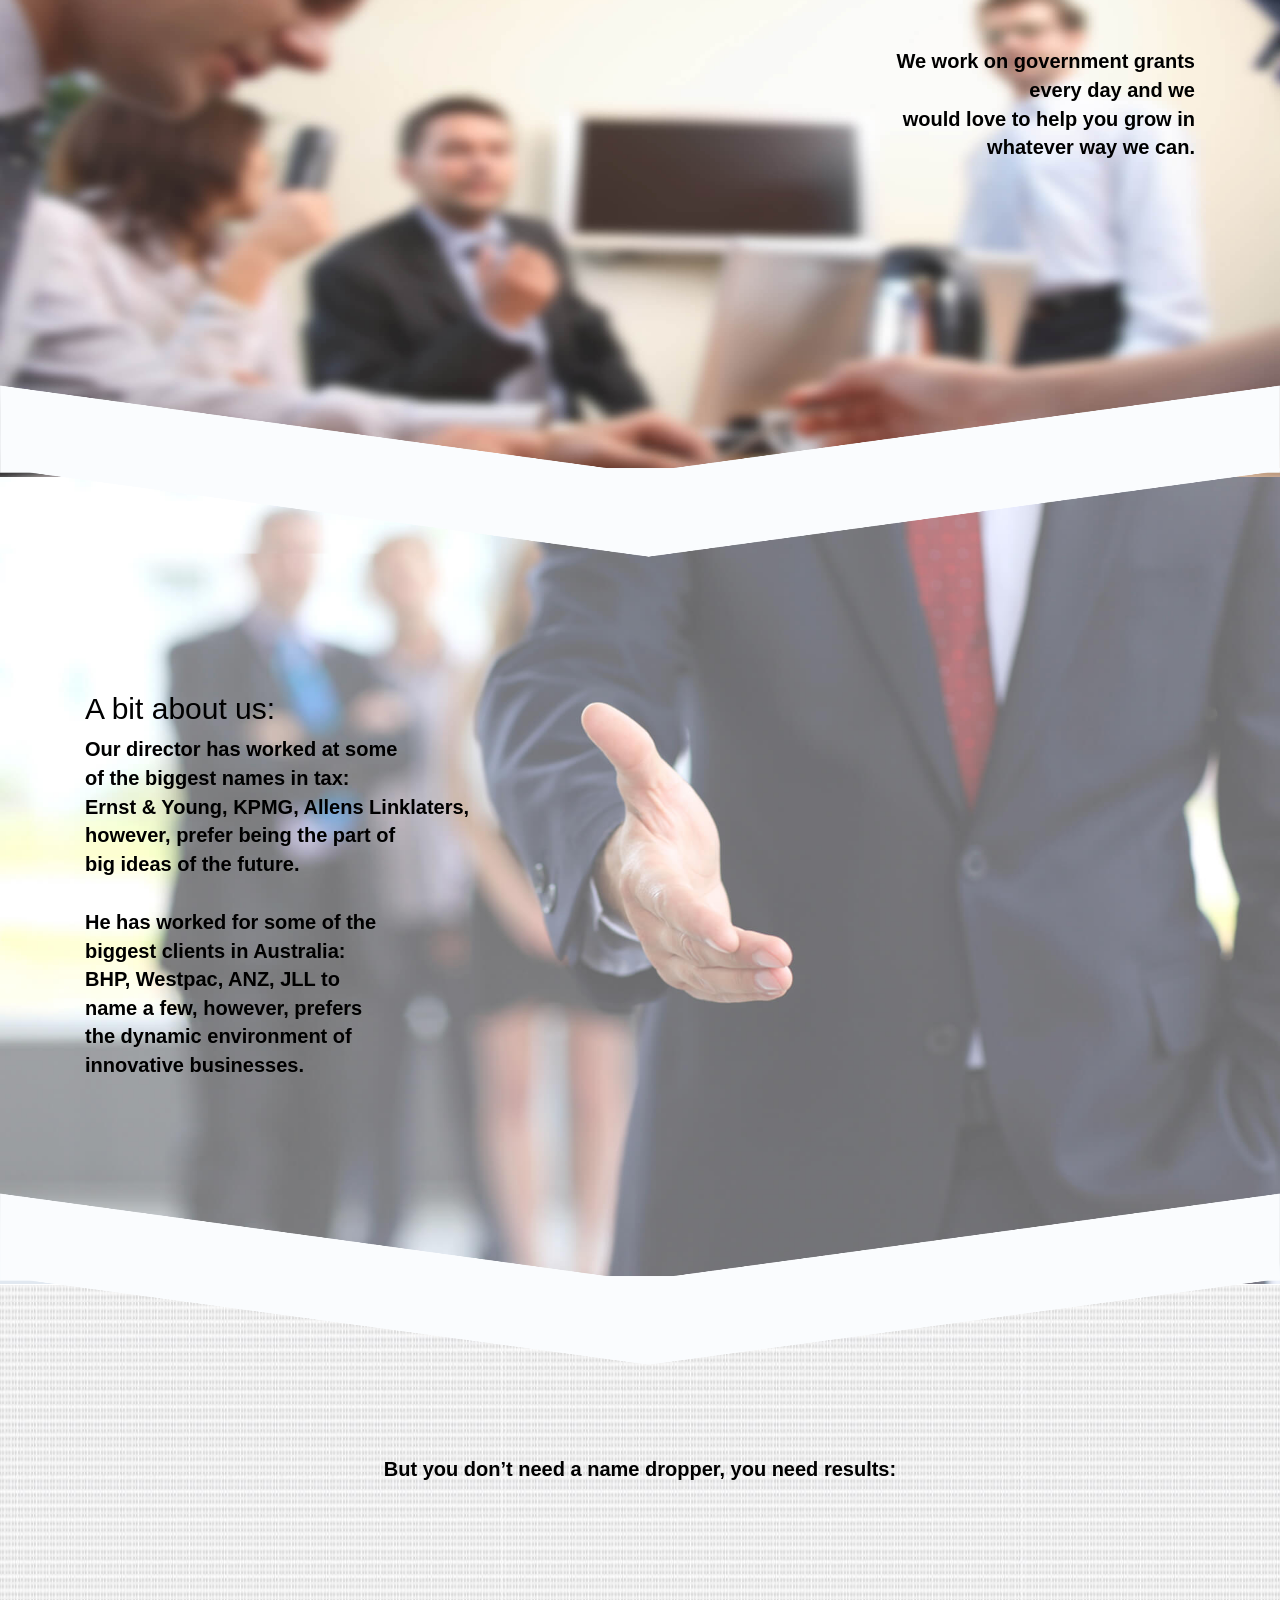
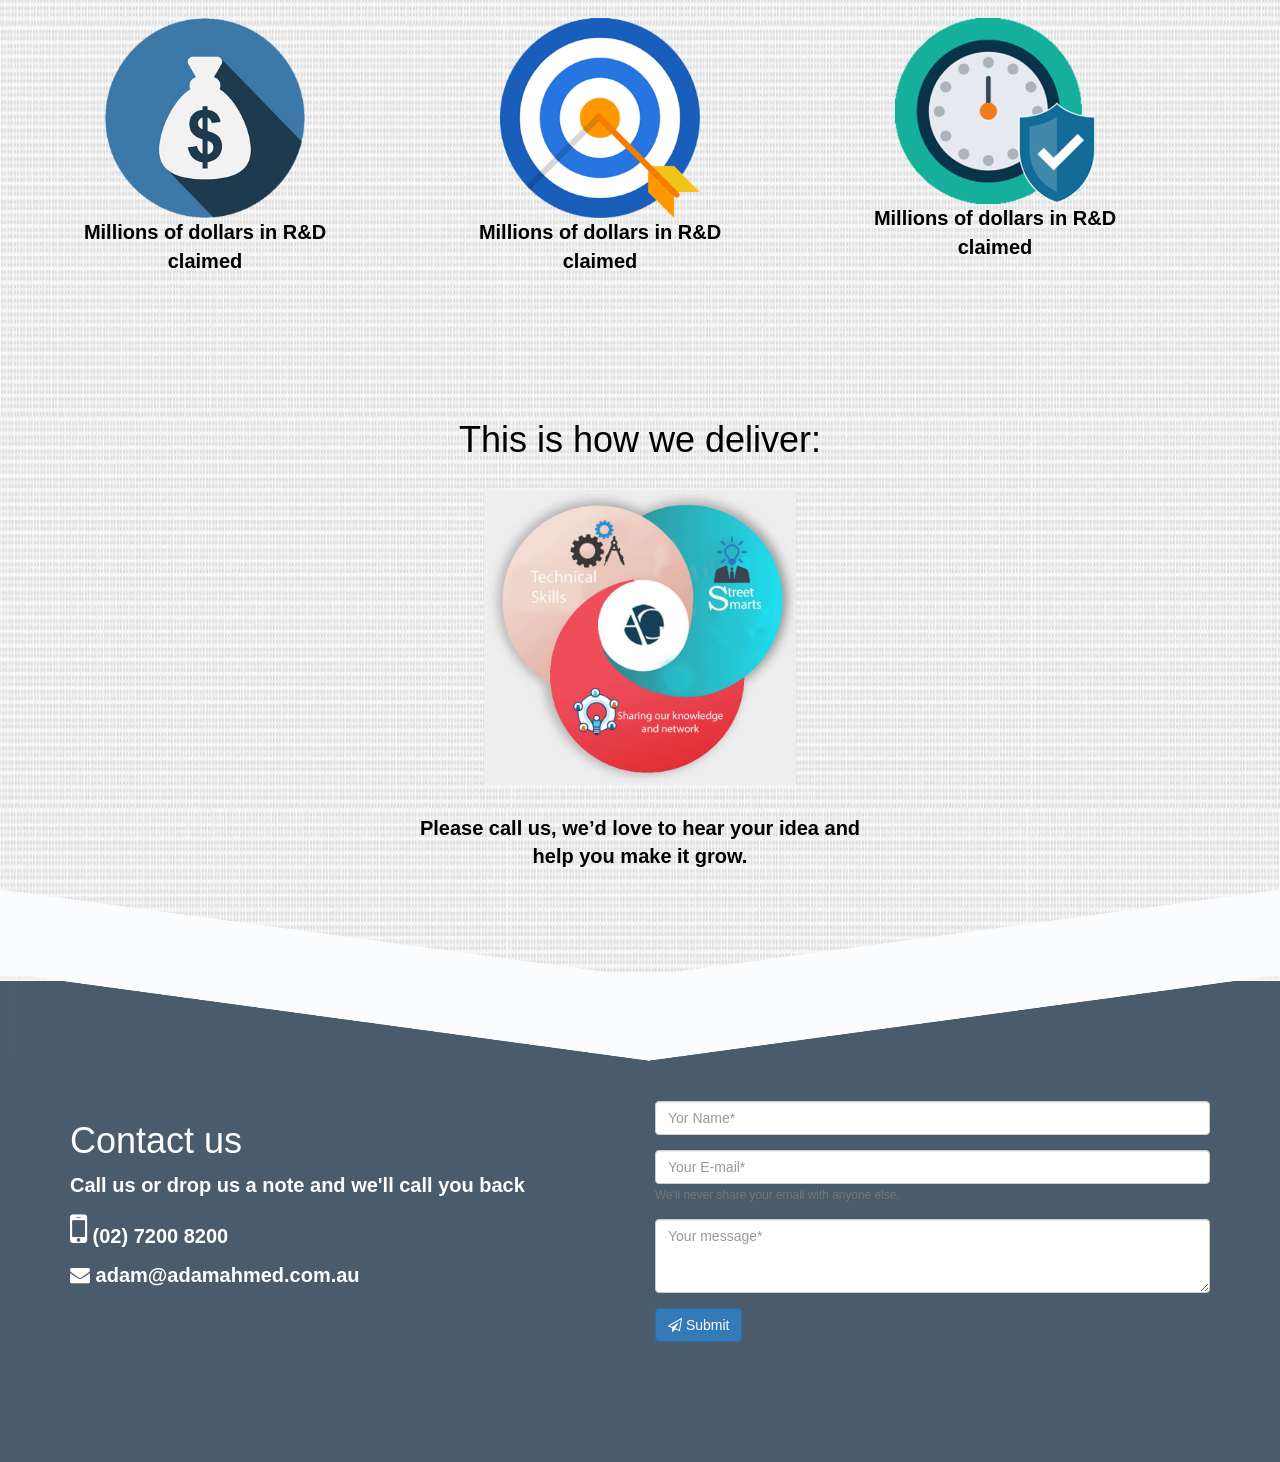
==== commit 3708ab49: "Update" ====
--- a/index.html
+++ b/index.html
@@ -11,52 +11,6 @@
 
 </head>
 <body>
-<!--<div id="myModal" class="modal fade bd-example-modal-lg" >-->
-    <!--<div class="modal-dialog">-->
-        <!--<div class="modal-content">-->
-            <!--&lt;!&ndash;<div class="modal-header">&ndash;&gt;-->
-                <!--&lt;!&ndash;<button type="button" class="close" data-dismiss="modal" aria-hidden="true">&times;</button>&ndash;&gt;-->
-                <!--&lt;!&ndash;<h2 class="modal-title">This is a temporary modal</h2>&ndash;&gt;-->
-            <!--&lt;!&ndash;</div>&ndash;&gt;-->
-            <!--<div class="modal-body">-->
-                <!--<h2>How do you feel about<br> Government Funding?</h2>-->
-
-                <!--&lt;!&ndash; List Items Start &ndash;&gt;-->
-                <!--<div class="row chkbox-padding">-->
-                    <!--<div class="col-md-6">-->
-                        <!--<div class="funkyradio">-->
-                            <!--<div class="funkyradio-default">-->
-                                <!--<input type="checkbox" name="checkbox" id="checkbox1" checked/>-->
-                                <!--<label for="checkbox1">Great idea.</label>-->
-                            <!--</div>-->
-                            <!--<div class="funkyradio-primary">-->
-                                <!--<input type="checkbox" name="checkbox" id="checkbox2" checked/>-->
-                                <!--<label for="checkbox2">Hey, if it's available, why not take it?</label>-->
-                            <!--</div>-->
-                            <!--<div class="funkyradio-success">-->
-                                <!--<input type="checkbox" name="checkbox" id="checkbox3" checked/>-->
-                                <!--<label for="checkbox3">Hard to het.</label>-->
-                            <!--</div>-->
-                            <!--<div class="funkyradio-danger">-->
-                                <!--<input type="checkbox" name="checkbox" id="checkbox4" checked/>-->
-                                <!--<label for="checkbox4">I prefer Struggle St.</label>-->
-                            <!--</div>-->
-                        <!--</div>-->
-                    <!--</div>-->
-                <!--</div>-->
-                <!--&lt;!&ndash; List Items End &ndash;&gt;-->
-                <!--<div class="row">-->
-                    <!--<div class="col-md-12 col-sm-12" align="center">-->
-                        <!--<a class="close" data-dismiss="modal" aria-hidden="true">You can Skip!</a>-->
-                    <!--</div>-->
-                <!--</div>-->
-
-            <!--</div>-->
-        <!--</div>-->
-    <!--</div>-->
-<!--</div>-->
-
-
 <section name="header" id="header"><!-- header start -->
     <div class="container-fluid">
         <p>&nbsp;</p>
@@ -243,9 +197,9 @@
 
     <div class="inner">
 
-        <!--<div class="heading">
-            <h2>Questionnaire</h2>
-        </div> -->
+        <!--<div class="heading">-->
+            <!--<h2>Questionnaire</h2>-->
+        <!--</div>-->
 
         <div id="quiz">
                 <h4 id="headingQ">Q.</h4>
@@ -279,19 +233,18 @@
                     <p>While you’re busy omming, let us take care of your social media.</p>
                 </div>
                 <div class="answer" data-choice="a">
-                    <p> We think so too. Come in , let's see if we can get you some.</p>
+                    <p>We think so too. Come in , let's see if we can get you some.</p>
                 </div>
                 <div class="answer" data-choice="b">
-                    <p>Make Sense</p>
-                    <p>  Come in. </p>
+                    <p>Make Sense </p><p>Come in. </p>
                 </div>
                 <div class="answer" data-choice="c">
                     <p>It can be, but doesn't have to be.</p>
-                    <p>We've done a few of these - come in and we'll talk - give you a sense of how much you might be eligible foe and if it's worth it.</p>
+                    <p> We've done a few of these - come in and we'll talk - give you a sense of how much you might be eligible foe and if it's worth it.</p>
                 </div>
                 <div class="answer" data-choice="d">
                     <p>Ah ok. Well if you ever change your mind you know where to find us.</p>
-                    <p>Come in if you want to see what you might be missing out on..</p>
+                    <p> Come in if you want to see what you might be missing out on..</p>
                 </div>
             </div>
             <!--////////////////////////-->
@@ -309,11 +262,9 @@
 <script src="js/script.js" type="text/javascript"></script>
 <script src="js/apostrophe-min.js"></script>
 <script>
-    $(document).ready(
-        appsite.init()
-    );
+
 </script>
 
 
 </body>
-</html>
+</html>
